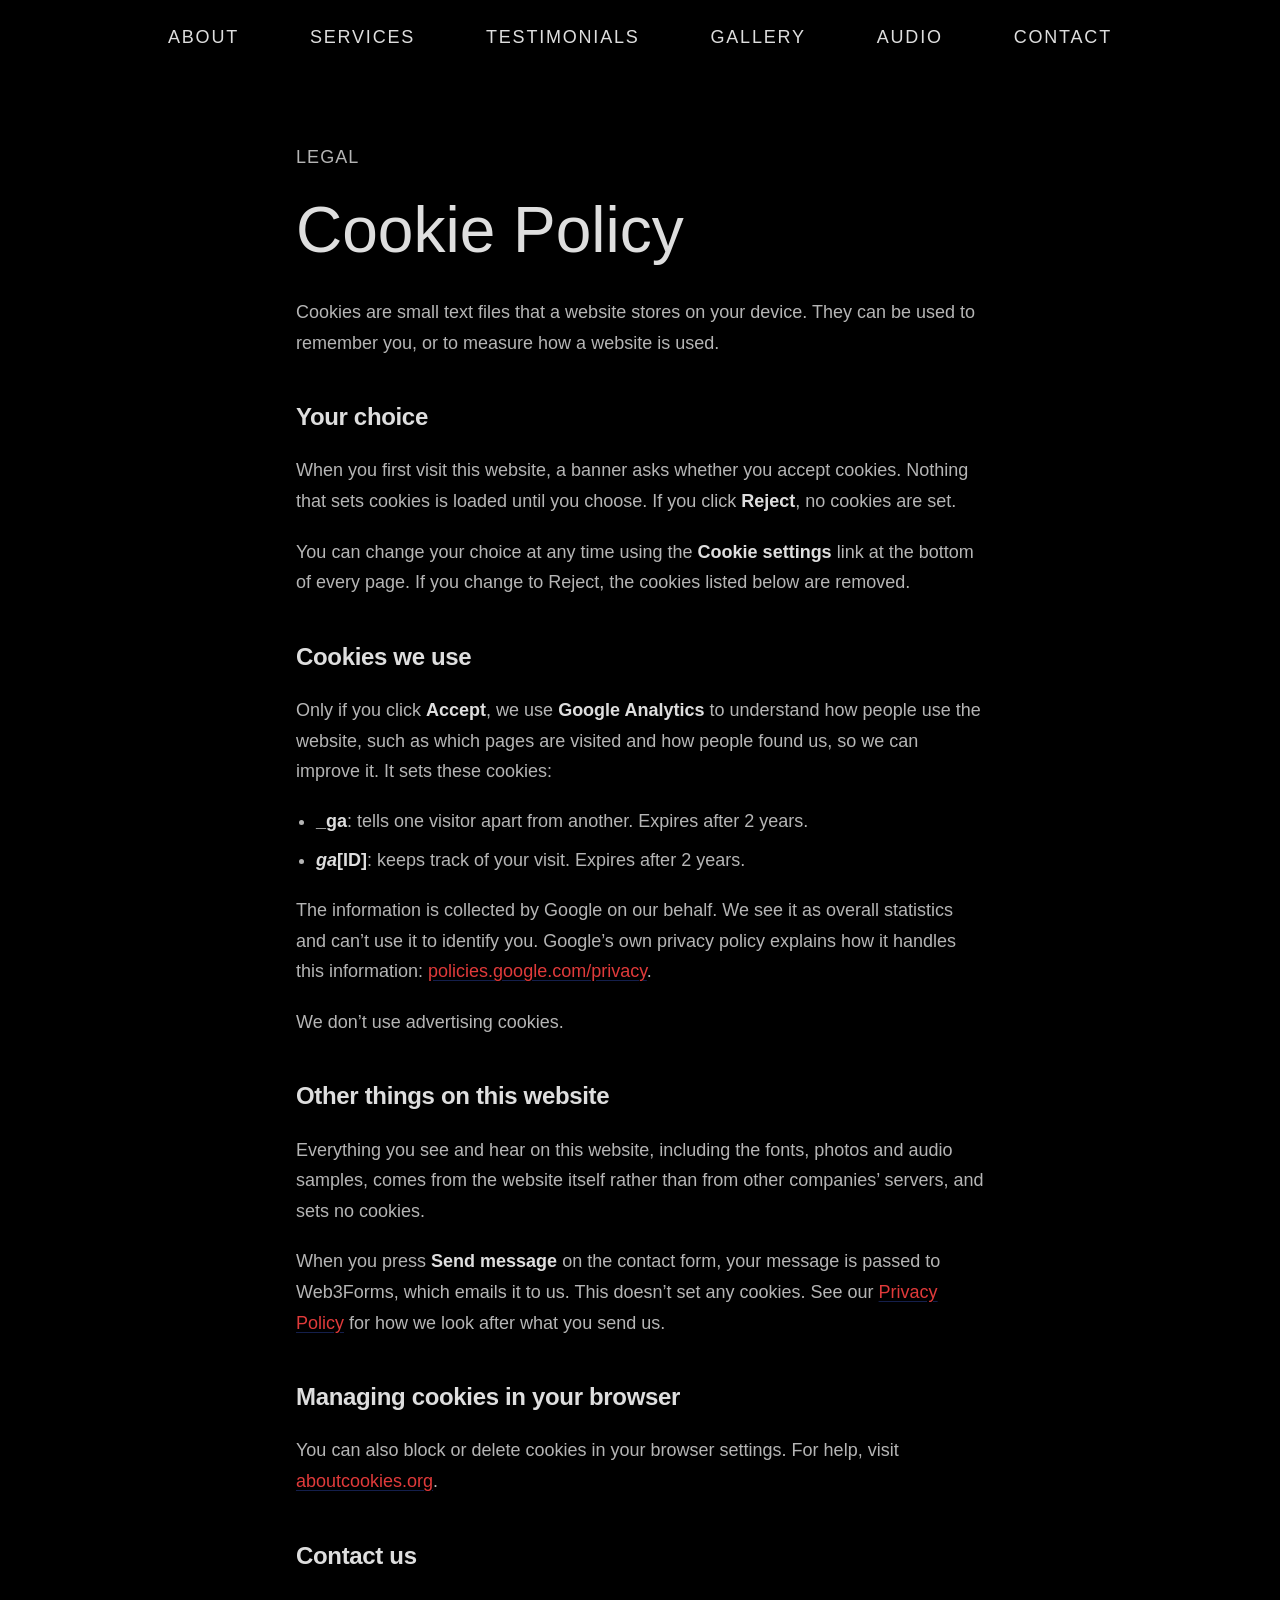
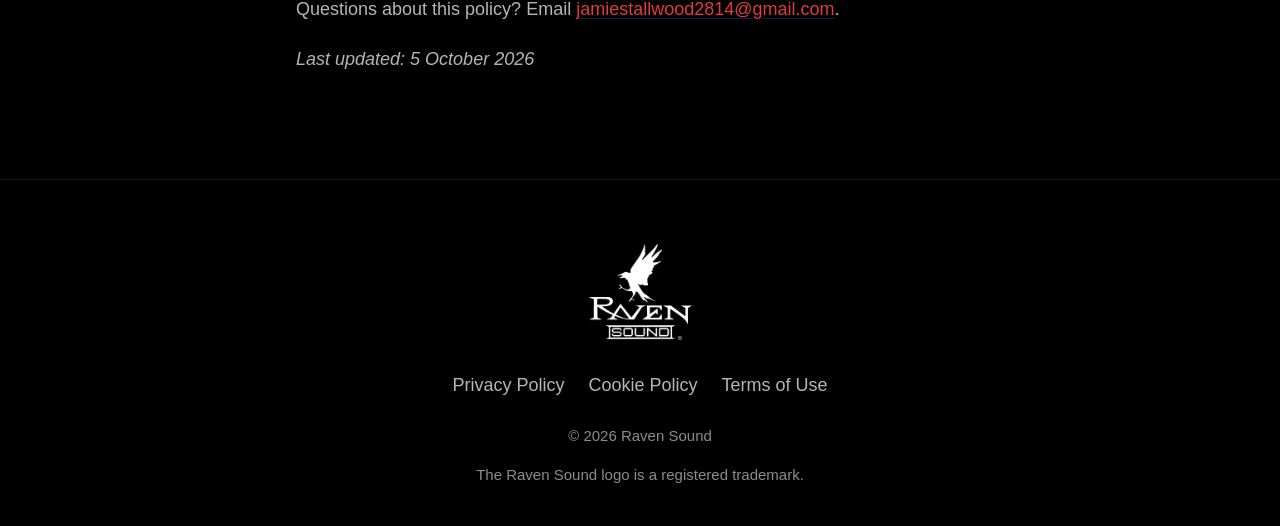
==== cookies/index.html @ 9c2ff532 "deploy: simonclay/ravensound-source@3c22d41651994a69e49b95606ff040ec0fb7ee8f" ====
<!DOCTYPE html><html lang="en-GB"><head><meta charset="UTF-8"><meta name="viewport" content="width=device-width, initial-scale=1"><title>Cookie Policy | Raven Sound</title><meta name="description" content="How the Raven Sound website uses cookies, and how to change your choice."><meta name="robots" content="noindex"><meta name="theme-color" content="#000000"><link rel="icon" type="image/png" href="/assets/icons/favicon.png"><link rel="apple-touch-icon" href="/assets/icons/favicon.png"><link rel="preload" href="/assets/fonts/barlow-condensed-v13-latin-regular.woff2" as="font" type="font/woff2" crossorigin><link rel="stylesheet" href="/css/fonts.css"><link rel="stylesheet" href="/css/tokens.css"><link rel="stylesheet" href="/css/base.css"><link rel="stylesheet" href="/css/components.css"><link rel="stylesheet" href="/css/header.css"><link rel="stylesheet" href="/css/pages.css"><link rel="stylesheet" href="/css/sections.css"><link rel="stylesheet" href="/css/footer.css"></head><body><a class="skip-link" href="#main">Skip to content</a><header class="site-header rs-header" data-site-header><nav class="rs-nav" aria-label="Sections"><a class="rs-nav__link" href="/#about">About</a><a class="rs-nav__link" href="/#services">Services</a><a class="rs-nav__link" href="/#testimonials">Testimonials</a><a class="rs-nav__link" href="/#gallery">Gallery</a><a class="rs-nav__link" href="/#audio">Audio</a><a class="rs-nav__link" href="/#contact">Contact</a></nav></header><main id="main"><section class="section rs-page"><div class="container rs-page__inner"><p class="rs-eyebrow">Legal</p><h1 class="rs-title">Cookie Policy</h1><div class="prose"><p>Cookies are small text files that a website stores on your device. They can be used to remember you, or to measure how a website is used.</p>
<h2 id="your-choice">Your choice</h2>
<p>When you first visit this website, a banner asks whether you accept cookies. Nothing that sets cookies is loaded until you choose. If you click <strong>Reject</strong>, no cookies are set.</p>
<p>You can change your choice at any time using the <strong>Cookie settings</strong> link at the bottom of every page. If you change to Reject, the cookies listed below are removed.</p>
<h2 id="cookies-we-use">Cookies we use</h2>
<p>Only if you click <strong>Accept</strong>, we use <strong>Google Analytics</strong> to understand how people use the website, such as which pages are visited and how people found us, so we can improve it. It sets these cookies:</p>
<ul>
<li><strong>_ga</strong>: tells one visitor apart from another. Expires after 2 years.</li>
<li><strong><em>ga</em>[ID]</strong>: keeps track of your visit. Expires after 2 years.</li>
</ul>
<p>The information is collected by Google on our behalf. We see it as overall statistics and can’t use it to identify you. Google’s own privacy policy explains how it handles this information: <a href="https://policies.google.com/privacy">policies.google.com/privacy</a>.</p>
<p>We don’t use advertising cookies.</p>
<h2 id="other-things-on-this-website">Other things on this website</h2>
<p>Everything you see and hear on this website, including the fonts, photos and audio samples, comes from the website itself rather than from other companies’ servers, and sets no cookies.</p>
<p>When you press <strong>Send message</strong> on the contact form, your message is passed to Web3Forms, which emails it to us. This doesn’t set any cookies. See our <a href="/privacy-policy/">Privacy Policy</a> for how we look after what you send us.</p>
<h2 id="managing-cookies-in-your-browser">Managing cookies in your browser</h2>
<p>You can also block or delete cookies in your browser settings. For help, visit <a href="https://www.aboutcookies.org">aboutcookies.org</a>.</p>
<h2 id="contact-us">Contact us</h2>
<p>Questions about this policy? Email <a href="mailto:jamiestallwood2814@gmail.com">jamiestallwood2814@gmail.com</a>.</p>
<p><em>Last updated: 5 October 2026</em></p>
</div></div></section></main><footer class="site-footer rs-footer"><div class="container rs-footer__inner"><a href="/" class="rs-footer__logo" aria-label="Raven Sound home"><img src="/assets/images/raven-sound-logo-white.webp" alt="" width="1000" height="924" loading="lazy"></a><div class="rs-footer__legal"><a href="/privacy-policy/">Privacy Policy</a><a href="/cookies/">Cookie Policy</a><a href="/terms-of-use/">Terms of Use</a><button type="button" class="site-footer__consent" data-consent-open hidden>Cookie settings</button></div><p class="rs-footer__small">© 2026 Raven Sound</p><p class="rs-footer__small">The Raven Sound logo is a registered trademark.</p></div></footer><script type="module" src="/js/main.js"></script></body></html>
---- css/fonts.css ----
/* Self-hosted web fonts (no font service, so nothing to mention in the
   cookie policy). Files in /assets/fonts/, from the WordPress site. */

@font-face {
  font-family: 'Metal Mania';
  font-style: normal;
  font-weight: 400;
  font-display: swap;
  src: url('/assets/fonts/metal-mania-v23-latin-regular.woff2') format('woff2');
}

@font-face {
  font-family: 'Barlow Condensed';
  font-style: normal;
  font-weight: 400;
  font-display: swap;
  src: url('/assets/fonts/barlow-condensed-v13-latin-regular.woff2') format('woff2');
}

@font-face {
  font-family: 'Barlow Condensed';
  font-style: normal;
  font-weight: 500;
  font-display: swap;
  src: url('/assets/fonts/barlow-condensed-v13-latin-500.woff2') format('woff2');
}

@font-face {
  font-family: 'Barlow Condensed';
  font-style: normal;
  font-weight: 700;
  font-display: swap;
  src: url('/assets/fonts/barlow-condensed-v13-latin-700.woff2') format('woff2');
}
---- css/tokens.css ----
/*
  Design tokens for Raven Sound, shared with Roadhouse Rats: black, off-white and blood red, from the Rats
  WordPress site (Automatic.css palette, Metal Mania + Barlow Condensed).
  Single source of truth for colour, type, spacing, radius and shadow values.
  Component and section stylesheets should reference these variables rather
  than hard-coding values, so the design stays consistent as new pages are added.

  Breakpoints (referenced in @media queries throughout — CSS custom properties
  can't be used inside media query conditions, so these are documented here
  and the literal values are repeated where needed):
    --bp-tablet: 1080px
    --bp-mobile: 720px
    --bp-small:  480px
*/

:root {
  /* ---------- Brand ---------- */
  --color-pink: #AF0000;
  --color-purple: #7A0000;
  --gradient-brand-120: linear-gradient(120deg, var(--color-pink), var(--color-purple));
  --gradient-brand-135: linear-gradient(135deg, var(--color-pink) 0%, var(--color-purple) 100%);
  --gradient-brand-160: linear-gradient(160deg, var(--color-pink), var(--color-purple));

  /* ---------- Ink / text — light sections ---------- */
  --color-ink: #DEDEDE;           /* headings */
  --color-ink-secondary: #DEDEDE; /* secondary heading / dark text */
  --color-body: #B5B5B5;          /* body copy / muted */
  --color-eyebrow: #E03A3A; /* brighter than the brand red so small text passes contrast on black */

  /* ---------- Ink / text — dark sections ---------- */
  --color-ink-on-dark: #DEDEDE;
  --color-white: #FFFFFF;
  --color-body-on-dark: #B5B5B5;
  --color-body-on-dark-alt: #C8C8C8;
  --color-accent-pink-on-dark: #E03A3A;
  --color-accent-purple-on-dark: #E03A3A;
  --color-muted-on-dark: #8C8C8C;
  --color-faint-on-dark: #6E6E6E;

  /* ---------- Links ---------- */
  --color-link: #E03A3A;
  --color-link-hover: #FFFFFF;

  /* ---------- Backgrounds ---------- */
  --bg-white: #000000;
  --bg-lilac: #0A0A0A;
  --bg-testimonials-start: #0A0A0A;
  --bg-testimonials-end: #0A0A0A;
  --bg-card-tint: #111111;
  --bg-dark-1: #000000;
  --bg-dark-2: #000000;
  --bg-dark-3: #0A0A0A;
  --bg-contact-1: #1A0003;
  --bg-contact-2: #0A0005;
  --bg-contact-3: #000000;
  --bg-footer: #000000;
  --bg-hero-dark: #000000;

  /* ---------- Borders ---------- */
  --border-card: #2A2A2A;
  --border-subtle: #1F1F1F;
  --border-card-alt: #2A2A2A;
  --border-testimonial: #2A2A2A;
  --border-pill: #3A3A3A;
  --border-dark: rgba(255, 255, 255, 0.14);
  --border-dark-soft: rgba(255, 255, 255, 0.08);

  /* ---------- Typography ---------- */
  --font-display: 'Metal Mania', 'Barlow Condensed', sans-serif;
  --font-body: 'Barlow Condensed', 'Arial Narrow', sans-serif;

  --text-xs: 0.75rem;     /* 12px — eyebrows, labels */
  --text-sm: 0.8125rem;   /* 13px */
  --text-sm-alt: 0.84375rem; /* 13.5px */
  --text-base: 0.875rem;  /* 14px */
  --text-base-alt: 0.90625rem; /* 14.5px */
  --text-md: 0.9375rem;   /* 15px */
  --text-md-alt: 0.96875rem; /* 15.5px */
  --text-lg: 1rem;        /* 16px */
  --text-lg-alt: 1.03125rem; /* 16.5px */
  --text-xl: 1.0625rem;   /* 17px */
  --text-xl-alt: 1.125rem; /* 18px */
  --text-2xl: 1.1875rem;  /* 19px */
  --text-3xl: 1.25rem;    /* 20px */
  --text-4xl: 1.375rem;   /* 22px */
  --text-5xl: 1.5rem;     /* 24px */
  --text-6xl: 1.625rem;   /* 26px */
  --text-h2: 2.75rem;     /* 44px */
  --text-h2-sm: 2.625rem; /* 42px */
  --text-h1: 4.25rem;     /* 68px */

  --leading-tight: 1.02;
  --leading-snug: 1.08;
  --leading-normal: 1.3;
  --leading-relaxed: 1.55;
  --leading-loose: 1.65;

  --tracking-tightest: -0.032em;
  --tracking-tighter: -0.026em;
  --tracking-tight: -0.014em;
  --tracking-normal: 0;
  --tracking-wide: 0.06em;
  --tracking-wider: 0.10em;
  --tracking-widest: 0.14em;
  --tracking-widest-alt: 0.20em;
  --tracking-loosest: 0.28em;

  /* ---------- Spacing scale ---------- */
  --space-1: 0.25rem;   /* 4px */
  --space-2: 0.5rem;    /* 8px */
  --space-3: 0.75rem;   /* 12px */
  --space-4: 1rem;      /* 16px */
  --space-5: 1.25rem;   /* 20px */
  --space-6: 1.5rem;    /* 24px */
  --space-7: 1.75rem;   /* 28px */
  --space-8: 2rem;      /* 32px */
  --space-10: 2.5rem;   /* 40px */
  --space-12: 3rem;     /* 48px */
  --space-14: 3.5rem;   /* 56px */
  --space-16: 4rem;     /* 64px */
  --space-20: 5rem;     /* 80px */

  --section-padding-y: 6.5rem;      /* 104px desktop */
  --section-padding-y-lg: 6.625rem; /* 106px */
  --section-padding-x: 2.5rem;      /* 40px desktop */
  --section-padding-x-mobile: 1.25rem; /* 20px */

  --container-max: 82.5rem; /* 1320px */

  /* ---------- Radius ---------- */
  --radius-sm: 0.3125rem; /* 5px */
  --radius-md: 0.3125rem; /* 5px */
  --radius-lg: 0.3125rem; /* 5px */
  --radius-xl: 0.3125rem; /* 5px */
  --radius-2xl: 0.3125rem; /* 5px */
  --radius-pill: 999px;

  /* ---------- Shadows ---------- */
  --shadow-menu: 0 28px 64px rgba(0, 0, 0, 0.6);
  --shadow-card-hover: 0 18px 44px rgba(0, 0, 0, 0.5);
  --shadow-testimonial: 0 16px 40px rgba(0, 0, 0, 0.5);
  --shadow-cta: 0 14px 34px rgba(175, 0, 0, 0.3);

  /* ---------- Motion ---------- */
  --ease-out-soft: cubic-bezier(0.22, 0.61, 0.36, 1);
  --transition-fast: 180ms ease;
  --transition-base: 220ms ease;
}
---- css/base.css ----
/* Reset + base element styles + shared layout primitives */

*,
*::before,
*::after {
  box-sizing: border-box;
}

html {
  -webkit-text-size-adjust: 100%;
  scroll-behavior: smooth;
}

html,
body {
  margin: 0;
  padding: 0;
}

body {
  font-family: var(--font-body);
  background: var(--bg-white);
  color: var(--color-ink);
  -webkit-font-smoothing: antialiased;
  -moz-osx-font-smoothing: grayscale;
  /*
    No overflow-x here — setting overflow on body/html breaks position:sticky
    for descendants (a well-known CSS gotcha). Sections with decorative
    elements that could overflow (.hero, .page-hero)
    each clip themselves with their own overflow: hidden instead.
  */
}

img,
video {
  max-width: 100%;
  display: block;
}

a {
  color: var(--color-link);
  text-decoration: none;
  transition: color var(--transition-fast);
}

a:hover {
  color: var(--color-link-hover);
}

button {
  font-family: inherit;
}

h1,
h2,
h3,
h4,
p {
  margin: 0;
}

ul {
  margin: 0;
  padding: 0;
  list-style: none;
}

/* Visible only to assistive tech / keyboard users */
.visually-hidden {
  position: absolute;
  width: 1px;
  height: 1px;
  padding: 0;
  margin: -1px;
  overflow: hidden;
  clip: rect(0, 0, 0, 0);
  white-space: nowrap;
  border: 0;
}

.skip-link {
  position: absolute;
  left: var(--space-4);
  top: -60px;
  z-index: 1000;
  background: var(--color-ink);
  color: var(--color-white);
  padding: var(--space-3) var(--space-5);
  border-radius: var(--radius-md);
  font-weight: 600;
  transition: top var(--transition-fast);
}

.skip-link:focus {
  top: var(--space-4);
  color: var(--color-white);
}

:focus-visible {
  outline: 2px solid var(--color-pink);
  outline-offset: 2px;
}

/* ---------- Layout primitives ---------- */

.container {
  max-width: var(--container-max);
  margin: 0 auto;
  padding-inline: var(--section-padding-x);
}

.section {
  padding-block: var(--section-padding-y);
  padding-inline: var(--section-padding-x);
}

.section--lg {
  padding-block: var(--section-padding-y-lg);
}

.section--tight {
  padding-block: 2.5rem 2.75rem;
}

/* Keeps anchor-linked sections from being tucked under the sticky header */
section[id] {
  scroll-margin-top: 5.125rem;
}

@media (max-width: 1080px) {
  .section {
    padding-block: 4.5rem;
  }
}

@media (max-width: 720px) {
  :root {
    --section-padding-x: var(--section-padding-x-mobile);
  }

  .section {
    padding-block: 3.5rem;
  }
}

/* ---------- Shared text treatments ---------- */

.eyebrow {
  margin: 0 0 0.8125rem;
  font-size: var(--text-xs);
  font-weight: 600;
  letter-spacing: var(--tracking-widest-alt);
  text-transform: uppercase;
  color: var(--color-eyebrow);
}

.eyebrow--on-dark {
  color: var(--color-accent-pink-on-dark);
}

.eyebrow--muted {
  color: var(--color-muted-on-dark);
}

.section-heading {
  font-family: var(--font-display);
  font-weight: 600;
  letter-spacing: var(--tracking-tighter);
  line-height: var(--leading-snug);
  margin: 0;
  text-wrap: balance;
}

.section-heading--h2 {
  font-size: var(--text-h2-sm);
}

@media (min-width: 640px) {
  .section-heading--h2 {
    font-size: var(--text-h2);
  }
}

.section-lede {
  margin: 0;
  font-size: var(--text-lg-alt);
  line-height: var(--leading-loose);
  color: var(--color-body);
  text-wrap: pretty;
}

.section-lede--on-dark {
  color: var(--color-body-on-dark);
}

.section-header {
  display: grid;
  grid-template-columns: minmax(0, 1fr) minmax(0, 0.72fr);
  gap: var(--space-14);
  align-items: end;
}

@media (max-width: 900px) {
  .section-header {
    grid-template-columns: 1fr;
    gap: var(--space-5);
  }
}

/* ---------- Grid helpers ---------- */

.grid {
  display: grid;
  gap: var(--space-5);
}

.grid-4 {
  grid-template-columns: repeat(4, minmax(0, 1fr));
}

.grid-3 {
  grid-template-columns: repeat(3, minmax(0, 1fr));
}

.grid-2 {
  grid-template-columns: repeat(2, minmax(0, 1fr));
}

@media (max-width: 1080px) {
  .grid-4 {
    grid-template-columns: repeat(2, minmax(0, 1fr));
  }

  .grid-3 {
    grid-template-columns: repeat(2, minmax(0, 1fr));
  }
}

@media (max-width: 640px) {
  .grid-4,
  .grid-3,
  .grid-2 {
    grid-template-columns: 1fr;
  }
}

/* ---------- Shared keyframes ---------- */

@keyframes df-dash {
  from { stroke-dashoffset: 340; }
  to { stroke-dashoffset: 0; }
}

@keyframes df-pulse {
  0% { r: 3; opacity: 0.9; }
  70% { r: 15; opacity: 0; }
  100% { r: 15; opacity: 0; }
}

@keyframes df-marquee {
  from { transform: translateX(0); }
  to { transform: translateX(-50%); }
}

@keyframes df-sweep {
  0% { transform: translateX(-100%); }
  100% { transform: translateX(220%); }
}

@keyframes df-fade-up {
  from { opacity: 0; transform: translateY(14px) scale(0.985); }
  to { opacity: 1; transform: none; }
}

@keyframes df-blink {
  0%, 100% { opacity: 1; }
  50% { opacity: 0.25; }
}

@keyframes df-spin {
  from { transform: rotate(0deg); }
  to { transform: rotate(360deg); }
}

@keyframes df-radar-pulse {
  0% { transform: scale(0.85); opacity: 0.55; }
  70% { transform: scale(1.55); opacity: 0; }
  100% { transform: scale(1.55); opacity: 0; }
}

@media (prefers-reduced-motion: reduce) {
  html {
    scroll-behavior: auto;
  }

  * {
    animation-duration: 0.001ms !important;
    animation-iteration-count: 1 !important;
    transition-duration: 0.001ms !important;
  }
}
---- css/components.css ----
/* Reusable UI components: buttons, badges, cards, icon tiles, controls */

/* ---------- Buttons / pills ---------- */

.btn {
  display: inline-flex;
  align-items: center;
  gap: var(--space-2);
  font-size: var(--text-md);
  font-weight: 600;
  padding: 1rem 1.6875rem;
  border-radius: var(--radius-pill);
  border: 1px solid transparent;
  background-clip: padding-box;
  cursor: pointer;
  transition: filter var(--transition-fast), border-color var(--transition-fast),
    background var(--transition-fast), color var(--transition-fast);
  white-space: nowrap;
}

/*
  Every variant below re-declares background-clip: padding-box alongside its
  own `background`. That's not redundant — `background` is a shorthand, so
  setting it resets background-clip back to the default (border-box) even
  though .btn above already set it. Left unfixed, a solid/gradient
  background against this transparent border can leave a hairline sliver of
  the gradient bleeding past the rounded corner in Chrome (worst at the
  bottom-right) — a sub-pixel anti-aliasing seam, not a real border. The
  transparent border itself stays, since it's what keeps every button
  variant the same height/width regardless of whether it actually has a
  visible border (outline/ghost variants).
*/

.btn--gradient {
  color: var(--color-white);
  background: var(--gradient-brand-120);
  background-clip: padding-box;
  box-shadow: var(--shadow-cta);
}

.btn--gradient:hover {
  filter: brightness(1.08);
  color: var(--color-white);
}

.btn--outline {
  color: var(--color-ink-secondary);
  background: rgba(255, 255, 255, 0.8);
  background-clip: padding-box;
  border-color: var(--border-pill);
}

.btn--outline:hover {
  border-color: var(--color-pink);
  color: var(--color-ink-secondary);
}

.btn--outline-on-dark {
  color: var(--color-white);
  background: rgba(255, 255, 255, 0.08);
  background-clip: padding-box;
  border-color: rgba(255, 255, 255, 0.42);
}

.btn--outline-on-dark:hover {
  border-color: var(--color-pink);
  color: var(--color-white);
}

.btn--white {
  color: var(--bg-contact-3);
  background: var(--color-white);
  background-clip: padding-box;
}

.btn--white:hover {
  background: #EEF2FC;
  background-clip: padding-box;
  color: var(--bg-contact-3);
}

.btn--ghost-on-dark {
  color: var(--color-white);
  border-color: rgba(255, 255, 255, 0.6);
  background: transparent;
  background-clip: padding-box;
}

.btn--ghost-on-dark:hover {
  background: rgba(255, 255, 255, 0.14);
  background-clip: padding-box;
  color: var(--color-white);
}

.btn--sm {
  padding: 0.625rem 1.0625rem;
  font-size: var(--text-base);
}

.btn-group {
  display: flex;
  flex-wrap: wrap;
  gap: var(--space-3);
}

/* ---------- Eyebrow badge (hero) ---------- */

.badge {
  display: inline-flex;
  align-items: center;
  gap: var(--space-2);
  padding: 0.4375rem 0.9375rem 0.4375rem 0.6875rem;
  border-radius: var(--radius-pill);
  font-size: var(--text-xs);
  font-weight: 600;
  letter-spacing: var(--tracking-wider);
  text-transform: uppercase;
}

.badge__dot {
  width: 6px;
  height: 6px;
  border-radius: 50%;
  background: var(--color-pink);
  animation: df-blink 1.9s ease-in-out infinite;
}

.badge--on-dark {
  background: rgba(59, 91, 219, 0.16);
  border: 1px solid rgba(59, 91, 219, 0.42);
  color: var(--color-accent-pink-on-dark);
}

/* ---------- Icon tiles ---------- */

.icon-tile {
  display: grid;
  place-items: center;
  border-radius: var(--radius-md);
  background: var(--gradient-brand-135);
  flex: none;
}

.icon-tile svg {
  color: var(--color-white);
}

.icon-tile--sm {
  width: 2.125rem; /* 34px */
  height: 2.125rem;
  border-radius: 0.625rem;
}

.icon-tile--sm svg {
  width: 18px;
  height: 18px;
}

.icon-tile--md {
  width: 2.5rem; /* 40px */
  height: 2.5rem;
}

.icon-tile--md svg {
  width: 21px;
  height: 21px;
}

.icon-tile--on-dark {
  background: rgba(255, 255, 255, 0.12);
  border: 1px solid rgba(255, 255, 255, 0.22);
}

.icon-tile--on-dark svg {
  color: var(--color-accent-pink-on-dark);
}

/* ---------- Cards ---------- */

.card {
  display: block;
  border-radius: var(--radius-xl);
  color: var(--color-ink);
  transition: border-color var(--transition-fast), box-shadow var(--transition-fast),
    background var(--transition-fast);
}

.card--service {
  padding: 1.75rem 1.5rem 1.875rem;
  background: var(--bg-card-tint);
  border: 1px solid var(--border-card);
}

.card--service:hover {
  border-color: #B9C8EE;
}

.card--service .card__title {
  font-family: var(--font-display);
  font-size: var(--text-3xl);
  font-weight: 600;
  letter-spacing: var(--tracking-tight);
  margin: 1.125rem 0 0.5625rem;
}

.card--service .card__body {
  margin: 0 0 1rem;
  font-size: var(--text-base-alt);
  line-height: var(--leading-relaxed);
  color: var(--color-body);
}

.card--service .card__link {
  font-size: var(--text-base);
  font-weight: 600;
  color: var(--color-link);
}

.card--dark {
  padding: 1.75rem 1.5rem 1.875rem;
  background: linear-gradient(160deg, var(--bg-dark-1), var(--bg-dark-2));
  border: 1px solid var(--border-dark);
  color: var(--color-ink-on-dark);
}

.card--dark .card__title {
  font-family: var(--font-display);
  font-size: var(--text-3xl);
  font-weight: 600;
  letter-spacing: var(--tracking-tight);
  margin: 1.125rem 0 0.5625rem;
  color: var(--color-ink-on-dark);
}

.card--dark .card__body {
  margin: 0 0 1rem;
  font-size: var(--text-base-alt);
  line-height: var(--leading-relaxed);
  color: var(--color-body-on-dark);
}

.card--dark .card__link {
  font-size: var(--text-base);
  font-weight: 600;
  color: var(--color-accent-pink-on-dark);
}






.card--menu {
  display: block;
  padding: 1.375rem 1.25rem 1.5rem;
  border-radius: var(--radius-lg);
  background: var(--bg-card-tint);
  border: 1px solid var(--border-card);
  color: var(--color-ink);
}

.card--menu:hover {
  border-color: var(--color-pink);
  background: var(--bg-white);
}

.card--menu .card__title {
  font-family: var(--font-display);
  font-size: var(--text-lg-alt);
  font-weight: 600;
  letter-spacing: var(--tracking-tight);
  margin: 0.875rem 0 0.4375rem;
}

.card--menu .card__body {
  margin: 0;
  font-size: var(--text-sm-alt);
  line-height: var(--leading-relaxed);
  color: var(--color-body);
}

/* ---------- Stat card (hero) ---------- */

.stat-card {
  padding: 1.25rem;
  border-radius: var(--radius-lg);
  backdrop-filter: blur(6px);
  background: var(--bg-card-tint);
  border: 1px solid var(--border-card);
}

.stat-card__value {
  margin: 0;
  font-family: var(--font-display);
  font-size: var(--text-6xl);
  font-weight: 600;
  letter-spacing: -0.024em;
  color: var(--color-ink);
}

.stat-card__label {
  margin: 0.25rem 0 0;
  font-size: var(--text-xs);
  color: var(--color-body);
}

/* ---------- Tag / label pill ---------- */

.tag {
  display: inline-block;
  font-size: var(--text-sm);
  font-weight: 600;
  letter-spacing: var(--tracking-widest);
  text-transform: uppercase;
  padding: 0.3125rem 0.6875rem;
  border-radius: var(--radius-pill);
}

.tag--purple {
  color: var(--color-accent-purple-on-dark);
  background: rgba(16, 152, 173, 0.16);
}

.tag--pink {
  color: var(--color-accent-pink-on-dark);
  background: rgba(59, 91, 219, 0.16);
}

/* ---------- Pagination dots ---------- */

.dots {
  display: flex;
  gap: var(--space-2);
}

.dot {
  width: 1.625rem;
  height: 6px;
  border-radius: var(--radius-pill);
  border: none;
  padding: 0;
  cursor: pointer;
  background: rgba(22, 33, 59, 0.20);
  transition: background var(--transition-fast);
}

.dot[aria-current="true"] {
  background: var(--gradient-brand-120);
}

/* ---------- Circular arrow buttons ---------- */

.arrow-btn {
  width: 2.625rem;
  height: 2.625rem;
  border-radius: 50%;
  border: 1px solid #C4CFE8;
  background: var(--bg-white);
  color: var(--color-ink-secondary);
  font-size: var(--text-md);
  cursor: pointer;
  display: grid;
  place-items: center;
  transition: border-color var(--transition-fast), color var(--transition-fast);
}

.arrow-btn:hover {
  border-color: var(--color-pink);
  color: var(--color-eyebrow);
}

/* ---------- News card (homepage teaser grid + /news/ listing) ---------- */

.news-card {
  display: block;
  border-radius: var(--radius-xl);
  overflow: hidden;
  background: var(--bg-white);
  border: 1px solid var(--border-card-alt);
  color: var(--color-ink);
  transition: border-color var(--transition-fast), box-shadow var(--transition-fast);
}

.news-card:hover {
  border-color: var(--color-pink);
  box-shadow: var(--shadow-card-hover);
}

.news-card__image {
  height: 11.125rem;
}

.news-card__image img {
  width: 100%;
  height: 100%;
  object-fit: cover;
  display: block;
}

.news-card__body {
  padding: 1.5rem 1.5rem 1.625rem;
}

.news-card__meta {
  margin: 0 0 0.625rem;
  font-size: var(--text-xs);
  font-weight: 600;
  letter-spacing: 0.12em;
  text-transform: uppercase;
  color: #9AA6C0;
}

.news-card__title {
  font-family: var(--font-display);
  font-size: var(--text-2xl);
  font-weight: 600;
  line-height: 1.3;
  letter-spacing: -0.012em;
  margin: 0 0 0.625rem;
  text-wrap: pretty;
}

.news-card__excerpt {
  margin: 0;
  font-size: var(--text-base-alt);
  line-height: 1.6;
  color: var(--color-body);
}

/* ---------- Placeholder image blocks (news thumbnails etc.) ---------- */

.placeholder-image {
  display: flex;
  align-items: center;
  justify-content: center;
  background: linear-gradient(135deg, #EEF2FA 0%, #E1E8F5 100%);
  color: #9AA6C0;
}

.placeholder-image svg {
  width: 28px;
  height: 28px;
}

/* ---------- Cookie consent banner (CookieBanner.astro, js/modules/consent.js) ---------- */

.consent-banner {
  position: fixed;
  left: var(--space-4);
  right: var(--space-4);
  bottom: var(--space-4);
  z-index: 1000;
  max-width: 56rem;
  margin-inline: auto;
  padding: var(--space-5) var(--space-6);
  background: var(--bg-white);
  border: 1px solid var(--border-card);
  border-radius: var(--radius-xl);
  box-shadow: var(--shadow-menu);
}

.consent-banner[hidden] {
  display: none;
}

.consent-banner__inner {
  display: flex;
  align-items: center;
  gap: var(--space-6);
}

.consent-banner__text {
  flex: 1;
  font-size: var(--text-base);
  line-height: var(--leading-relaxed);
  color: var(--color-body);
}

.consent-banner__text a {
  text-decoration: underline;
  text-underline-offset: 3px;
}

.consent-banner__actions {
  flex-shrink: 0;
}

@media (max-width: 720px) {
  .consent-banner__inner {
    flex-direction: column;
    align-items: stretch;
    gap: var(--space-4);
  }
}
---- css/header.css ----
/* Header: the six section names spread along the top, fixed over the page. */

.rs-header {
  position: fixed;
  inset: 0 0 auto;
  z-index: 50;
  background: linear-gradient(to bottom, rgba(0, 0, 0, 0.85), transparent);
  transition: background var(--transition-base);
}

.rs-header.is-scrolled {
  background: rgba(0, 0, 0, 0.92);
  border-bottom: 1px solid var(--border-dark-soft);
}

.rs-nav {
  display: flex;
  justify-content: space-between;
  max-width: 64rem;
  margin-inline: auto;
  padding: var(--space-5) var(--section-padding-x);
}

.rs-nav__link {
  position: relative;
  padding-block: var(--space-1);
  font-size: var(--text-xl-alt);
  font-weight: 500;
  letter-spacing: var(--tracking-wider);
  text-transform: uppercase;
  color: var(--color-ink-on-dark);
}

/* Red underline on hover, and on the section currently on screen. */
.rs-nav__link::after {
  content: '';
  position: absolute;
  inset: auto 0 0;
  height: 2px;
  background: var(--color-pink);
  transform: scaleX(0);
  transition: transform var(--transition-base);
}

.rs-nav__link:hover,
.rs-nav__link[aria-current] {
  color: var(--color-white);
}

.rs-nav__link:hover::after,
.rs-nav__link[aria-current]::after {
  transform: scaleX(1);
}

@media (max-width: 640px) {
  .rs-nav {
    display: grid;
    grid-template-columns: repeat(3, 1fr);
    gap: var(--space-1) var(--space-4);
    padding-block: var(--space-3);
    text-align: center;
  }

  .rs-nav__link {
    justify-self: center;
    font-size: var(--text-md);
  }
}
---- css/pages.css ----
/* @override 
	http://localhost:8080/css/pages.css */

/*
  Shared patterns for interior content pages (About, IOR/EOR, Services,
  Sectors, News, Contact) — the homepage has its own bespoke sections in
  sections.css, but every other page is built from these primitives so new
  pages stay consistent without re-inventing layout each time.
*/

/* ---------- Hero motif (abstract decorative graphic, page-hero right side) ----------
   A brand-consistent stand-in for stock photography: a dot-textured orb, a
   slow-turning dashed ring, a central icon tile and 1-2 satellite icons
   relevant to the page topic. Pure CSS + Lucide icons, no external images. */

.hero-motif {
  position: relative;
  width: 19rem;
  height: 19rem;
  flex: none;
}

@media (max-width: 1100px) {
  .hero-motif {
    width: 15rem;
    height: 15rem;
  }
}

.hero-motif__dots {
  position: absolute;
  inset: 0;
  border-radius: 50%;
  background-image: radial-gradient(rgba(255, 255, 255, 0.22) 1.5px, transparent 1.5px);
  background-size: 22px 22px;
  -webkit-mask-image: radial-gradient(circle, black 55%, transparent 100%);
  mask-image: radial-gradient(circle, black 55%, transparent 100%);
}

.hero-motif__ring {
  position: absolute;
  inset: 8%;
  border: 1px dashed rgba(255, 255, 255, 0.28);
  border-radius: 50%;
  animation: df-spin 50s linear infinite;
}

.hero-motif__ring--reverse {
  inset: 20%;
  border-color: rgba(59, 91, 219, 0.3);
  animation-duration: 36s;
  animation-direction: reverse;
}

.hero-motif__core {
  position: absolute;
  top: 50%;
  left: 50%;
  transform: translate(-50%, -50%);
  width: 5.75rem;
  height: 5.75rem;
  border-radius: 1.625rem;
  background: var(--gradient-brand-135);
  display: grid;
  place-items: center;
  box-shadow: 0 20px 50px rgba(59, 91, 219, 0.35);
}

.hero-motif__core::before {
  content: '';
  position: absolute;
  inset: 0;
  border-radius: inherit;
  background: var(--gradient-brand-135);
  animation: df-radar-pulse 2.8s ease-out infinite;
  z-index: -1;
}

.hero-motif__core svg {
  width: 42px;
  height: 42px;
  color: var(--color-white);
}

/* Small glowing dots that travel the rings. */

.hero-motif__orbit {
  position: absolute;
  inset: 8%;
  border-radius: 50%;
  animation: df-spin 9s linear infinite;
}

.hero-motif__orbit--reverse {
  inset: 20%;
  animation-duration: 13s;
  animation-direction: reverse;
}

.hero-motif__blip {
  position: absolute;
  top: -3px;
  left: 50%;
  width: 7px;
  height: 7px;
  margin-left: -3.5px;
  border-radius: 50%;
  background: #DCE4FB;
  box-shadow: 0 0 10px 3px rgba(255, 125, 191, 0.75);
}

.hero-motif__orbit--reverse .hero-motif__blip {
  background: #DCE4F5;
  box-shadow: 0 0 10px 3px rgba(16, 152, 173, 0.65);
}

.hero-motif__node {
  position: absolute;
  width: 3.125rem;
  height: 3.125rem;
  border-radius: 1rem;
  background: rgba(255, 255, 255, 0.08);
  border: 1px solid rgba(255, 255, 255, 0.2);
  backdrop-filter: blur(6px);
  display: grid;
  place-items: center;
}

.hero-motif__node svg {
  width: 22px;
  height: 22px;
  color: var(--color-accent-pink-on-dark);
}

.hero-motif__node--tl { top: 2%; left: 6%; }
.hero-motif__node--tr { top: 6%; right: 0; }
.hero-motif__node--br { bottom: 4%; right: 10%; }
.hero-motif__node--bl { bottom: 0; left: 0; }

/* ---------- Breadcrumbs ---------- */

.breadcrumbs {
  display: flex;
  flex-wrap: wrap;
  align-items: center;
  gap: 0.5rem;
  margin: 0 0 1.25rem;
  font-size: var(--text-sm);
  color: var(--color-body-on-dark);
}

.breadcrumbs a {
  color: var(--color-body-on-dark);
}

.breadcrumbs a:hover {
  color: var(--color-white);
}

.breadcrumbs__sep {
  opacity: 0.5;
}

.breadcrumbs[data-on-light] {
  color: var(--color-body);
}

.breadcrumbs[data-on-light] a {
  color: var(--color-body);
}

.breadcrumbs[data-on-light] a:hover {
  color: var(--color-eyebrow);
}

/* ---------- Page hero (title band for interior pages) ---------- */

.page-hero {
  position: relative;
  overflow: hidden;
  padding: 9.5rem 2.5rem 4rem;
  background: linear-gradient(160deg, var(--bg-dark-1) 0%, var(--bg-dark-2) 62%, var(--bg-dark-3) 100%);
  color: var(--color-ink-on-dark);
}

.page-hero__glow {
  position: absolute;
  inset: -30% -6% auto auto;
  width: 32rem;
  height: 32rem;
  border-radius: 50%;
  background: radial-gradient(circle, rgba(59, 91, 219, 0.18), transparent 70%);
  pointer-events: none;
}

.page-hero__inner {
  /*
    max-width/margin/padding-inline come from the .container class, added
    alongside this in markup, so the hero content lines up with the nav and
    every other section's content width instead of running its own,
    slightly wider box.
  */
  position: relative;
}

.page-hero__inner--with-visual {
  display: grid;
  grid-template-columns: minmax(0, 1fr) auto;
  align-items: center;
  gap: var(--space-14);
}

@media (max-width: 900px) {
  .page-hero__inner--with-visual {
    display: block;
  }
}

.page-hero__title {
  font-family: var(--font-display);
  font-size: clamp(2.25rem, 1.6rem + 2.4vw, 3.25rem);
  line-height: 1.08;
  letter-spacing: var(--tracking-tighter);
  font-weight: 600;
  margin: 0 0 1rem;
  max-width: 34rem;
  text-wrap: balance;
}

.page-hero__lede {
  margin: 0;
  font-size: var(--text-xl-alt);
  line-height: 1.62;
  max-width: 42rem;
  color: var(--color-body-on-dark);
  text-wrap: pretty;
}

.page-hero--compact {
  padding: 8.5rem 2.5rem 3rem;
}

.page-hero__ctas {
  margin-top: 2rem;
}

@media (max-width: 720px) {
  .page-hero {
    padding: 7.5rem 1.25rem 3rem;
  }
}

/* ---------- Sample-content notice (flags invented placeholder articles) ---------- */

.sample-notice {
  display: inline-flex;
  align-items: center;
  gap: 0.5rem;
  padding: 0.625rem 1rem;
  margin-bottom: 1.5rem;
  border-radius: var(--radius-md);
  border: 1px dashed rgba(255, 255, 255, 0.32);
  background: rgba(255, 255, 255, 0.06);
  font-size: var(--text-sm);
  color: var(--color-body-on-dark-alt);
}

.sample-notice svg {
  flex: none;
  width: 15px;
  height: 15px;
}

/* ---------- Article featured image ---------- */

.article-hero-image {
  max-width: 60rem;
  border-radius: var(--radius-xl);
  overflow: hidden;
  margin: 0 auto 2.5rem 0;
  aspect-ratio: 21 / 9;
}

.article-hero-image img {
  width: 100%;
  height: 100%;
  object-fit: cover;
}

/* ---------- Prose (long-form article/body copy) ---------- */

.prose {
  max-width: 44rem;
}

.prose > * + * {
  margin-top: 1.25rem;
}

.prose p {
  font-size: var(--text-xl-alt);
  line-height: 1.7;
  color: var(--color-body);
}

.prose h2 {
  font-family: var(--font-display);
  font-size: var(--text-5xl);
  font-weight: 600;
  letter-spacing: var(--tracking-tight);
  color: var(--color-ink);
  margin-top: 2.5rem;
}

.prose h3 {
  font-family: var(--font-display);
  font-size: var(--text-4xl);
  font-weight: 600;
  letter-spacing: var(--tracking-tight);
  color: var(--color-ink);
  margin-top: 2rem;
}

.prose ul,
.prose ol {
  display: grid;
  gap: 0.625rem;
  padding-left: 1.25rem;
}

.prose ul {
  list-style: disc;
}

.prose ol {
  list-style: decimal;
}

.prose li {
  font-size: var(--text-xl-alt);
  line-height: 1.62;
  color: var(--color-body);
}

.prose a {
  text-decoration: underline;
  text-decoration-color: rgba(59, 91, 219, 0.35);
  text-underline-offset: 3px;
}

.prose strong {
  color: var(--color-ink);
  font-weight: 600;
}

.prose blockquote {
  margin: 0;
  padding: 1.5rem 1.75rem;
  border-left: 3px solid var(--color-pink);
  background: var(--bg-card-tint);
  border-radius: 0 var(--radius-lg) var(--radius-lg) 0;
  font-size: var(--text-2xl);
  line-height: 1.55;
  color: var(--color-ink-secondary);
}

/* ---------- Content layout helpers ---------- */

.content-split {
  display: grid;
  grid-template-columns: minmax(0, 1fr) minmax(0, 20rem);
  gap: var(--space-14);
  align-items: start;
}

@media (max-width: 960px) {
  .content-split {
    grid-template-columns: 1fr;
  }
}

.side-card {
  padding: 1.75rem;
  border-radius: var(--radius-xl);
  background: var(--bg-lilac);
  border: 1px solid var(--border-card);
}

.side-card__title {
  font-family: var(--font-display);
  font-size: var(--text-3xl);
  font-weight: 600;
  margin: 0 0 0.75rem;
  color: var(--color-ink);
}

.side-card__body {
  margin: 0 0 1.25rem;
  font-size: var(--text-base-alt);
  line-height: 1.6;
  color: var(--color-body);
}

.side-card__body:last-child {
  margin-bottom: 0;
}

.side-card + .side-card {
  margin-top: 1.25rem;
}

/* ---------- Section intro (single-column eyebrow + heading + lede) ---------- */

.section-intro {
  max-width: 46rem;
  margin-bottom: 2.75rem;
}

.section-intro .section-heading {
  margin-bottom: 1.25rem;
}

.section--tint {
  background: var(--bg-lilac);
}

/* ---------- Feature list (icon + text row, used on service pages) ---------- */

.feature-list {
  display: grid;
  gap: 1.25rem;
  margin-top: 2.5rem;
}

.feature-list--flush {
  margin-top: 0;
}

.feature-row {
  display: flex;
  gap: 1rem;
  align-items: flex-start;
}

.feature-row__icon {
  flex: none;
}

.feature-row__title {
  margin: 0 0 0.25rem;
  font-family: var(--font-display);
  font-size: var(--text-lg-alt);
  font-weight: 600;
  color: var(--color-ink);
}

.feature-row__body {
  margin: 0;
  font-size: var(--text-base-alt);
  line-height: 1.6;
  color: var(--color-body);
}

/* ---------- Contact details ---------- */

.contact-detail {
  display: flex;
  gap: 1rem;
  align-items: flex-start;
  padding: 1.5rem;
  border-radius: var(--radius-xl);
  background: var(--bg-card-tint);
  border: 1px solid var(--border-card);
}

.contact-detail__icon {
  flex: none;
}

.contact-detail__label {
  margin: 0 0 0.25rem;
  font-size: var(--text-xs);
  font-weight: 600;
  letter-spacing: var(--tracking-widest-alt);
  text-transform: uppercase;
  color: var(--color-eyebrow);
}

.contact-detail__value {
  margin: 0;
  font-size: var(--text-xl-alt);
  line-height: 1.5;
  color: var(--color-ink);
}

.contact-detail__value a {
  color: var(--color-ink);
}

.contact-detail__value a:hover {
  color: var(--color-eyebrow);
}

.contact-map {
  border-radius: var(--radius-xl);
  overflow: hidden;
  border: 1px solid var(--border-card);
  aspect-ratio: 16 / 11;
}

.contact-map iframe {
  width: 100%;
  height: 100%;
  border: 0;
  display: block;
}

.contact-map {
  position: relative;
}

.contact-map__placeholder {
  position: absolute;
  inset: 0;
  display: flex;
  flex-direction: column;
  align-items: center;
  justify-content: center;
  gap: var(--space-4);
  padding: var(--space-6);
  text-align: center;
  background: var(--bg-lilac);
  color: var(--color-body);
  font-size: var(--text-base);
}

.contact-map__placeholder[hidden] {
  display: none;
}

/* ---------- News listing ---------- */

.news-meta-row {
  display: flex;
  align-items: center;
  gap: 0.75rem;
  flex-wrap: wrap;
  font-size: var(--text-sm);
  color: var(--color-body);
}

.news-meta-row .tag {
  background: var(--bg-lilac);
  color: var(--color-eyebrow);
}

.article-byline {
  display: flex;
  align-items: center;
  gap: 0.75rem;
  margin: 1.5rem 0 0;
  padding-top: 1.5rem;
  border-top: 1px solid var(--border-card-alt);
  font-size: var(--text-base-alt);
  color: var(--color-body);
}

.article-byline strong {
  color: var(--color-ink);
}

/* ---------- Simple CTA banner (reused on every interior page) ---------- */

.page-cta {
  background: linear-gradient(120deg, var(--bg-contact-1) 0%, var(--bg-contact-2) 52%, var(--bg-contact-3) 100%);
  color: var(--color-white);
}

.page-cta__grid {
  max-width: var(--container-max);
  margin: 0 auto;
  display: flex;
  flex-wrap: wrap;
  align-items: center;
  justify-content: space-between;
  gap: var(--space-8);
}

.page-cta__title {
  font-family: var(--font-display);
  font-size: clamp(1.5rem, 1.2rem + 1.4vw, 2rem);
  font-weight: 600;
  letter-spacing: var(--tracking-tighter);
  margin: 0 0 0.375rem;
}

.page-cta__body {
  margin: 0;
  font-size: var(--text-lg-alt);
  color: rgba(255, 255, 255, 0.88);
  max-width: 34rem;
}
---- css/sections.css ----
/* Raven Sound: the one-page sections (hero, about, services, testimonials,
   gallery, audio, contact), plus the plain page used for legal pages and
   404. Colours, fonts and spacing come from tokens.css, shared with the
   Roadhouse Rats site. */

body {
  background: var(--bg-white);
  color: var(--color-ink);
  font-size: var(--text-xl-alt);
  line-height: var(--leading-relaxed);
}

/* ---------- Shared headings, text and buttons ---------- */

.rs-eyebrow {
  margin-bottom: var(--space-1);
  font-size: var(--text-xl-alt);
  letter-spacing: var(--tracking-wide);
  text-transform: uppercase;
  color: var(--color-eyebrow);
}

.rs-title {
  margin-bottom: var(--space-8);
  font-family: var(--font-display);
  font-size: clamp(2.5rem, 5vw, var(--text-h1));
  font-weight: 400;
  line-height: var(--leading-snug);
  color: var(--color-ink-on-dark);
  text-wrap: balance;
}

.rs-subtitle {
  margin-block: var(--space-10) var(--space-5);
  font-family: var(--font-display);
  font-size: clamp(2rem, 3.5vw, var(--text-h2-sm));
  font-weight: 400;
  line-height: var(--leading-snug);
  color: var(--color-ink-on-dark);
}

.rs-btn {
  border-radius: var(--radius-sm);
  background: var(--color-pink);
  color: var(--color-white);
  text-transform: uppercase;
  letter-spacing: var(--tracking-wider);
}

.rs-btn:hover {
  background: var(--color-purple);
  color: var(--color-white);
}

/* Text from a Markdown field (Services). */
.rs-prose {
  color: var(--color-body-on-dark);
}

.rs-prose > * + * {
  margin-top: var(--space-4);
}

.rs-prose strong {
  color: var(--color-ink-on-dark);
}

.rs-prose ul li {
  position: relative;
  padding: var(--space-1) 0 var(--space-1) var(--space-8);
}

/* Bullets are a small red level meter. */
.rs-prose ul li::before {
  content: '';
  position: absolute;
  left: 0;
  top: 0.55em;
  width: 0.8em;
  height: 0.9em;
  background: var(--color-pink);
  mask: url('/assets/icons/levels.svg') center / contain no-repeat;
}

/* ---------- Hero: the logo over slowly fading black and white photos ---------- */

.rs-hero {
  position: relative;
  display: grid;
  place-items: center;
  min-height: 100svh;
  overflow: hidden;
  padding: 7rem var(--section-padding-x) var(--space-12);
  background: var(--bg-hero-dark);
}

/* Fades are driven by js/modules/hero.js, which adds .is-active to one
   photo at a time. Each photo zooms out very slowly while it's showing. */
.rs-hero__bg {
  position: absolute;
  inset: 0;
  background-size: cover;
  background-position: center;
  filter: grayscale(1);
  opacity: 0;
  transition: opacity 2.5s ease-in-out;
}

.rs-hero__bg.is-active {
  opacity: 1;
}

.rs-hero__bg.is-active,
.rs-hero__bg.is-leaving {
  animation: rs-hero-zoom 12s linear forwards;
}

/* Before the script runs (or without it), show the first photo. */
.rs-hero:not([data-ready]) .rs-hero__bg:first-of-type {
  opacity: 1;
}

@keyframes rs-hero-zoom {
  from { transform: scale(1.08); }
  to { transform: scale(1); }
}

/* Darkens the photos so the logo stands out. */
.rs-hero::after {
  content: '';
  position: absolute;
  inset: 0;
  background: radial-gradient(ellipse at center, rgba(0, 0, 0, 0.45), rgba(0, 0, 0, 0.88) 75%);
  pointer-events: none;
}

.rs-hero__logo {
  position: relative;
  z-index: 1;
  width: min(30rem, 72vw);
  margin: 0;
  animation: rs-logo-in 2.8s ease-out 0.4s both;
}

.rs-hero__logo img {
  width: 100%;
  height: auto;
}

@keyframes rs-logo-in {
  from { opacity: 0; }
  to { opacity: 1; }
}

@media (prefers-reduced-motion: reduce) {
  .rs-hero__bg { transition: none; }
  .rs-hero__bg.is-active,
  .rs-hero__bg.is-leaving { animation: none; }
}

/* ---------- About ---------- */

.rs-about {
  background: linear-gradient(to bottom, var(--bg-white), var(--bg-contact-2) 50%, var(--bg-white));
}

.rs-about__grid {
  display: grid;
  grid-template-columns: 1fr 1fr;
  gap: var(--space-20);
  align-items: start;
}

.rs-about__body {
  color: var(--color-body-on-dark);
}

.rs-about__body p + p {
  margin-top: var(--space-5);
}

.rs-photos {
  display: grid;
  grid-template-columns: 1fr 1fr;
  gap: var(--space-4);
}

.rs-photo {
  margin: 0;
  overflow: hidden;
  border-radius: var(--radius-sm);
}

.rs-photo:first-child {
  grid-column: 1 / -1;
}

/* Black and white until hovered, then full colour. */
.rs-photo img {
  width: 100%;
  height: 100%;
  aspect-ratio: 4 / 3;
  object-fit: cover;
  filter: grayscale(1);
  transition: filter 0.6s var(--ease-out-soft), transform 0.6s var(--ease-out-soft);
}

.rs-photo:first-child img {
  aspect-ratio: 16 / 10;
}

.rs-photo:hover img {
  filter: none;
  transform: scale(1.04);
}

@media (max-width: 1080px) {
  .rs-about__grid {
    grid-template-columns: 1fr;
    gap: var(--space-12);
  }
}

/* ---------- Services ---------- */

.rs-services__list {
  margin: 0;
  padding: 0;
  list-style: none;
  border-top: 1px solid var(--border-dark);
}

.rs-service {
  display: grid;
  grid-template-columns: minmax(0, 1fr) minmax(0, 1.5fr);
  gap: var(--space-12);
  padding-block: var(--space-10);
  border-bottom: 1px solid var(--border-dark);
}

.rs-service__number {
  display: block;
  margin-bottom: var(--space-2);
  font-size: var(--text-md);
  font-weight: 700;
  letter-spacing: var(--tracking-widest);
  color: var(--color-eyebrow);
}

.rs-service__title {
  font-family: var(--font-display);
  font-size: clamp(2rem, 3.5vw, var(--text-h2-sm));
  font-weight: 400;
  line-height: var(--leading-snug);
  color: var(--color-ink-on-dark);
}

.rs-services__closing {
  max-width: 52rem;
  margin: var(--space-16) auto 0;
  font-family: var(--font-display);
  font-size: clamp(1.5rem, 3vw, 2.25rem);
  line-height: var(--leading-normal);
  text-align: center;
  text-wrap: balance;
  color: var(--color-ink-on-dark);
}

@media (max-width: 900px) {
  .rs-service {
    grid-template-columns: 1fr;
    gap: var(--space-4);
    padding-block: var(--space-8);
  }
}

/* ---------- Testimonials: a masonry of quotes, long and short ---------- */

.rs-testimonials {
  background: linear-gradient(to bottom, var(--bg-white), var(--bg-contact-1) 50%, var(--bg-white));
}

.rs-quotes {
  columns: 3 20rem;
  column-gap: var(--space-6);
}

.rs-quote {
  break-inside: avoid;
  margin: 0 0 var(--space-6);
  padding: var(--space-7) var(--space-7) var(--space-6);
  background: var(--bg-card-tint);
  border: 1px solid var(--border-card);
  border-top: 3px solid var(--color-pink);
  border-radius: var(--radius-sm);
}

.rs-quote[hidden] {
  display: none;
}

.rs-quote::before {
  content: '\201C';
  display: block;
  height: 2.5rem;
  font-family: var(--font-display);
  font-size: 4.5rem;
  line-height: 1;
  color: var(--color-pink);
}

.rs-quote__text {
  margin: 0;
  color: var(--color-body-on-dark);
}

.rs-quote__text p + p {
  margin-top: var(--space-4);
}

.rs-quote__who {
  display: grid;
  gap: var(--space-1);
  margin-top: var(--space-6);
  padding-top: var(--space-4);
  border-top: 1px solid var(--border-dark-soft);
  line-height: var(--leading-normal);
}

.rs-quote__name {
  font-weight: 700;
  letter-spacing: var(--tracking-wide);
  text-transform: uppercase;
  color: var(--color-ink-on-dark);
}

.rs-quote__role {
  font-size: var(--text-md);
  color: var(--color-eyebrow);
}

.rs-quotes__more {
  margin-top: var(--space-6);
  text-align: center;
}

/* ---------- Gallery: a sliding strip, the centre photo in focus ---------- */

.rs-gallery {
  --slide-w: min(38rem, 80vw);
  position: relative;
}

.rs-gallery__track {
  position: relative;
  display: flex;
  margin: 0;
  padding: var(--space-4) calc((100% - var(--slide-w)) / 2);
  overflow-x: auto;
  scroll-snap-type: x mandatory;
  scrollbar-width: none;
  overscroll-behavior-x: contain;
}

.rs-gallery__track::-webkit-scrollbar {
  display: none;
}

.rs-gallery__slide {
  flex: 0 0 var(--slide-w);
  scroll-snap-align: center;
  transition: transform 0.5s var(--ease-out-soft), opacity 0.5s var(--ease-out-soft);
}

/* Photos either side of the centre one sit back a little (once
   js/modules/gallery.js knows which is in the centre). */
.rs-gallery[data-ready] .rs-gallery__slide:not(.is-active) {
  transform: scale(0.86);
  opacity: 0.4;
}

.rs-gallery__slide a {
  display: block;
  overflow: hidden;
  aspect-ratio: 4 / 3;
  border-radius: var(--radius-sm);
  box-shadow: var(--shadow-card-hover);
  cursor: zoom-in;
}

.rs-gallery__slide img {
  width: 100%;
  height: 100%;
  object-fit: cover;
}

.rs-gallery__controls {
  display: flex;
  align-items: center;
  justify-content: center;
  gap: var(--space-6);
  margin-top: var(--space-6);
}

.rs-gallery__count {
  min-width: 4.5rem;
  font-size: var(--text-md);
  letter-spacing: var(--tracking-wider);
  text-align: center;
  color: var(--color-body-on-dark);
}

.rs-arrow {
  display: grid;
  place-items: center;
  width: 3rem;
  height: 3rem;
  padding: 0;
  border: 1px solid var(--border-pill);
  border-radius: 50%;
  background: transparent;
  color: var(--color-ink-on-dark);
  cursor: pointer;
  transition: background var(--transition-fast), border-color var(--transition-fast);
}

.rs-arrow:hover {
  border-color: var(--color-pink);
  background: var(--color-pink);
  color: var(--color-white);
}

.rs-arrow:disabled {
  opacity: 0.3;
  cursor: default;
  background: transparent;
  border-color: var(--border-pill);
}

.rs-arrow svg {
  width: 1.25rem;
  height: 1.25rem;
  fill: none;
  stroke: currentColor;
  stroke-width: 2;
  stroke-linecap: round;
  stroke-linejoin: round;
}

/* Lightbox: an enlarged photo, kept well inside the screen. */
.rs-lightbox {
  max-width: none;
  max-height: none;
  padding: 0;
  border: 0;
  background: transparent;
  overflow: visible;
}

.rs-lightbox::backdrop {
  background: rgba(0, 0, 0, 0.9);
}

.rs-lightbox__img {
  width: auto;
  height: auto;
  max-width: min(60rem, 92vw);
  max-height: 82svh;
  border-radius: var(--radius-sm);
}

.rs-lightbox .rs-arrow {
  position: absolute;
  background: rgba(0, 0, 0, 0.6);
  border-color: var(--border-dark);
}

.rs-lightbox .rs-arrow:hover {
  background: var(--color-pink);
  border-color: var(--color-pink);
}

.rs-lightbox__prev,
.rs-lightbox__next {
  top: 50%;
  translate: 0 -50%;
}

.rs-lightbox__prev { left: var(--space-3); }
.rs-lightbox__next { right: var(--space-3); }
.rs-lightbox__close { top: var(--space-3); right: var(--space-3); }

/* ---------- Audio: one player per playlist ---------- */

.rs-audio__intro {
  margin: calc(var(--space-4) * -1) 0 var(--space-10);
  color: var(--color-body-on-dark);
}

.rs-players {
  display: grid;
  grid-template-columns: repeat(auto-fit, minmax(min(24rem, 100%), 1fr));
  gap: var(--space-8);
}

.rs-player {
  padding: var(--space-8);
  background: var(--bg-card-tint);
  border: 1px solid var(--border-card);
  border-top: 3px solid var(--color-pink);
  border-radius: var(--radius-sm);
}

.rs-player .rs-subtitle {
  margin-top: 0;
}

.rs-player__now {
  margin-bottom: var(--space-3);
  font-size: var(--text-md);
  letter-spacing: var(--tracking-wide);
  text-transform: uppercase;
  color: var(--color-muted-on-dark);
}

.rs-player__now [data-player-now] {
  color: var(--color-ink-on-dark);
}

.rs-player audio {
  width: 100%;
  margin-bottom: var(--space-5);
  color-scheme: dark;
}

.rs-player__tracks {
  margin: 0;
  padding: 0;
  list-style: none;
}

.rs-player__track {
  display: flex;
  align-items: center;
  gap: var(--space-3);
  padding: var(--space-2) var(--space-1);
  border-bottom: 1px solid var(--border-dark-soft);
  color: var(--color-body-on-dark);
}

.rs-player__track:hover {
  color: var(--color-white);
  background: var(--border-dark-soft);
}

.rs-player__track[aria-current] {
  color: var(--color-eyebrow);
  font-weight: 700;
}

.rs-player__icon {
  flex: none;
  width: 0.7em;
  height: 0.8em;
  background: currentColor;
  clip-path: polygon(0 0, 100% 50%, 0 100%);
}

/* The playing track shows a level meter instead of a play arrow. */
[data-playing] .rs-player__track[aria-current] .rs-player__icon {
  width: 0.8em;
  height: 0.9em;
  clip-path: none;
  mask: url('/assets/icons/levels.svg') center / contain no-repeat;
}

/* ---------- Contact ---------- */

.rs-contact {
  background: linear-gradient(to bottom, var(--bg-white), var(--bg-contact-2) 60%, var(--bg-white));
}

.rs-contact__grid {
  display: grid;
  grid-template-columns: 1fr 1fr;
  gap: var(--space-16);
  align-items: start;
}

.rs-contact__image {
  width: 100%;
  margin-bottom: var(--space-8);
  aspect-ratio: 4 / 3;
  object-fit: cover;
  border-radius: var(--radius-sm);
}

.rs-contact__intro {
  margin-bottom: var(--space-6);
  color: var(--color-body-on-dark);
}

.rs-contact__email {
  display: grid;
  gap: var(--space-1);
}

.rs-contact__label {
  font-size: var(--text-md);
  letter-spacing: var(--tracking-wide);
  text-transform: uppercase;
  color: var(--color-muted-on-dark);
}

.rs-contact__email a {
  font-size: var(--text-4xl);
  font-weight: 500;
  overflow-wrap: anywhere;
}

.rs-contact .rs-subtitle {
  margin-top: 0;
}

.rs-form__fields {
  display: grid;
  grid-template-columns: 1fr 1fr;
  gap: var(--space-5);
  min-width: 0;
  margin: 0;
  padding: 0;
  border: 0;
}

.rs-form__fields:disabled {
  opacity: 0.45;
}

.rs-form__field {
  display: grid;
  gap: var(--space-2);
  font-size: var(--text-md);
  letter-spacing: var(--tracking-wide);
  text-transform: uppercase;
  color: var(--color-body-on-dark);
}

.rs-form__field--wide {
  grid-column: 1 / -1;
}

.rs-form__hint {
  margin-top: calc(var(--space-1) * -1);
  font-size: var(--text-md);
  letter-spacing: normal;
  text-transform: none;
  color: var(--color-muted-on-dark);
}

.rs-form input,
.rs-form select,
.rs-form textarea {
  width: 100%;
  padding: var(--space-3);
  border: 1px solid var(--border-pill);
  border-radius: var(--radius-sm);
  background: var(--bg-card-tint);
  color: var(--color-ink-on-dark);
  font: inherit;
  font-size: var(--text-xl-alt);
  text-transform: none;
  letter-spacing: normal;
  color-scheme: dark;
}

.rs-form input:focus,
.rs-form select:focus,
.rs-form textarea:focus {
  outline: 2px solid var(--color-pink);
  outline-offset: 1px;
}

/* Spam trap: hidden from people, filled in by bots. */
.rs-form__trap {
  position: absolute;
  left: -9999px;
}

.rs-form .rs-btn {
  justify-self: start;
}

.rs-form__status {
  margin-top: var(--space-5);
  color: var(--color-body-on-dark);
}

.rs-form__thanks {
  padding: var(--space-8);
  background: var(--bg-card-tint);
  border: 1px solid var(--border-card);
  border-left: 3px solid var(--color-pink);
  border-radius: var(--radius-sm);
  font-size: var(--text-4xl);
  color: var(--color-ink-on-dark);
}

@media (max-width: 1080px) {
  .rs-contact__grid {
    grid-template-columns: 1fr;
    gap: var(--space-12);
  }
}

@media (max-width: 480px) {
  .rs-form__fields {
    grid-template-columns: 1fr;
  }
}

/* ---------- Plain pages (legal, 404) ---------- */

.rs-page {
  padding-top: 9rem;
}

.rs-page__inner {
  max-width: 48rem;
}

.rs-page__inner > p {
  margin-bottom: var(--space-6);
  color: var(--color-body-on-dark);
}

.rs-page .prose {
  color: var(--color-body-on-dark);
}

.rs-page .prose h2,
.rs-page .prose h3,
.rs-page .prose strong {
  color: var(--color-ink-on-dark);
}
---- css/footer.css ----
/* Site footer: logo, legal links, copyright and the trademark line, all
   centred. */

.rs-footer {
  padding-block: var(--space-16) var(--space-10);
  border-top: 1px solid var(--border-dark-soft);
  background: var(--bg-footer);
  text-align: center;
  color: var(--color-muted-on-dark);
}

.rs-footer__inner {
  display: grid;
  justify-items: center;
  gap: var(--space-4);
}

.rs-footer__logo {
  margin-bottom: var(--space-4);
}

.rs-footer__logo img {
  width: auto;
  height: 6rem;
}

.rs-footer__legal {
  display: flex;
  flex-wrap: wrap;
  justify-content: center;
  gap: var(--space-2) var(--space-6);
  margin-bottom: var(--space-2);
}

.rs-footer__legal a,
.site-footer__consent {
  color: var(--color-body-on-dark);
}

.rs-footer__legal a:hover,
.site-footer__consent:hover {
  color: var(--color-white);
}

.site-footer__consent {
  padding: 0;
  font: inherit;
  background: none;
  border: 0;
  cursor: pointer;
}

.site-footer__consent[hidden] {
  display: none;
}

.rs-footer__small {
  font-size: var(--text-md);
}
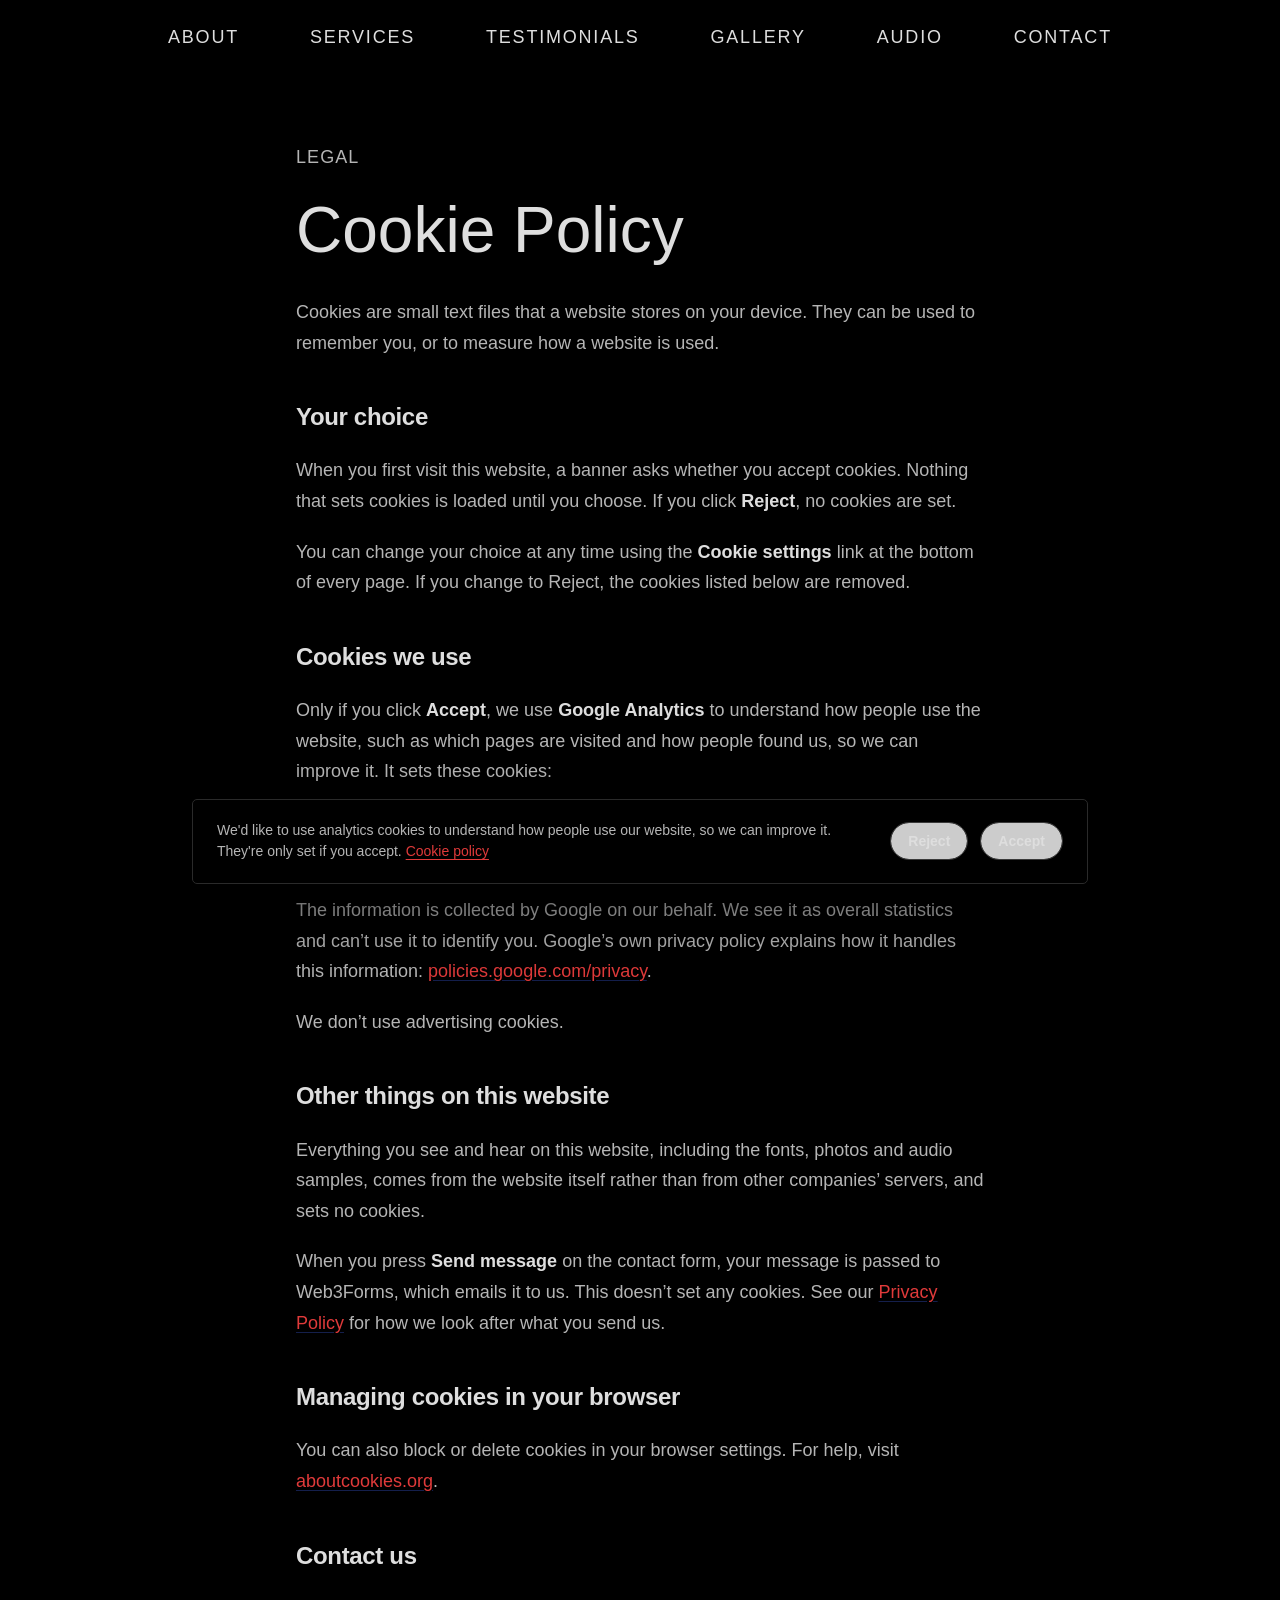
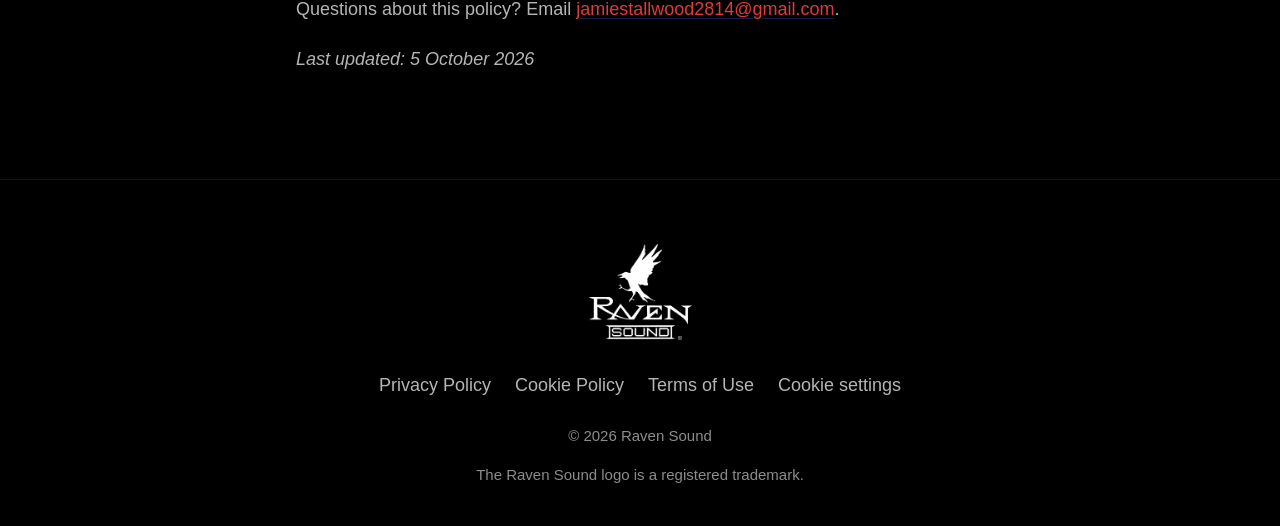
==== commit abc46d74: "deploy: simonclay/ravensound-source@963ed34e07804485ca41ead2794c45ad44ade016" ====
--- a/cookies/index.html
+++ b/cookies/index.html
@@ -1,4 +1,4 @@
-<!DOCTYPE html><html lang="en-GB"><head><meta charset="UTF-8"><meta name="viewport" content="width=device-width, initial-scale=1"><title>Cookie Policy | Raven Sound</title><meta name="description" content="How the Raven Sound website uses cookies, and how to change your choice."><meta name="robots" content="noindex"><meta name="theme-color" content="#000000"><link rel="icon" type="image/png" href="/assets/icons/favicon.png"><link rel="apple-touch-icon" href="/assets/icons/favicon.png"><link rel="preload" href="/assets/fonts/barlow-condensed-v13-latin-regular.woff2" as="font" type="font/woff2" crossorigin><link rel="stylesheet" href="/css/fonts.css"><link rel="stylesheet" href="/css/tokens.css"><link rel="stylesheet" href="/css/base.css"><link rel="stylesheet" href="/css/components.css"><link rel="stylesheet" href="/css/header.css"><link rel="stylesheet" href="/css/pages.css"><link rel="stylesheet" href="/css/sections.css"><link rel="stylesheet" href="/css/footer.css"></head><body><a class="skip-link" href="#main">Skip to content</a><header class="site-header rs-header" data-site-header><nav class="rs-nav" aria-label="Sections"><a class="rs-nav__link" href="/#about">About</a><a class="rs-nav__link" href="/#services">Services</a><a class="rs-nav__link" href="/#testimonials">Testimonials</a><a class="rs-nav__link" href="/#gallery">Gallery</a><a class="rs-nav__link" href="/#audio">Audio</a><a class="rs-nav__link" href="/#contact">Contact</a></nav></header><main id="main"><section class="section rs-page"><div class="container rs-page__inner"><p class="rs-eyebrow">Legal</p><h1 class="rs-title">Cookie Policy</h1><div class="prose"><p>Cookies are small text files that a website stores on your device. They can be used to remember you, or to measure how a website is used.</p>
+<!DOCTYPE html><html lang="en-GB"><head><meta charset="UTF-8"><meta name="viewport" content="width=device-width, initial-scale=1"><title>Cookie Policy | Raven Sound</title><meta name="description" content="How the Raven Sound website uses cookies, and how to change your choice."><meta name="theme-color" content="#000000"><link rel="icon" type="image/png" href="/assets/icons/favicon.png"><link rel="apple-touch-icon" href="/assets/icons/favicon.png"><link rel="preload" href="/assets/fonts/barlow-condensed-v13-latin-regular.woff2" as="font" type="font/woff2" crossorigin><link rel="stylesheet" href="/css/fonts.css"><link rel="stylesheet" href="/css/tokens.css"><link rel="stylesheet" href="/css/base.css"><link rel="stylesheet" href="/css/components.css"><link rel="stylesheet" href="/css/header.css"><link rel="stylesheet" href="/css/pages.css"><link rel="stylesheet" href="/css/sections.css"><link rel="stylesheet" href="/css/footer.css"></head><body><a class="skip-link" href="#main">Skip to content</a><header class="site-header rs-header" data-site-header><nav class="rs-nav" aria-label="Sections"><a class="rs-nav__link" href="/#about">About</a><a class="rs-nav__link" href="/#services">Services</a><a class="rs-nav__link" href="/#testimonials">Testimonials</a><a class="rs-nav__link" href="/#gallery">Gallery</a><a class="rs-nav__link" href="/#audio">Audio</a><a class="rs-nav__link" href="/#contact">Contact</a></nav></header><main id="main"><section class="section rs-page"><div class="container rs-page__inner"><p class="rs-eyebrow">Legal</p><h1 class="rs-title">Cookie Policy</h1><div class="prose"><p>Cookies are small text files that a website stores on your device. They can be used to remember you, or to measure how a website is used.</p>
 <h2 id="your-choice">Your choice</h2>
 <p>When you first visit this website, a banner asks whether you accept cookies. Nothing that sets cookies is loaded until you choose. If you click <strong>Reject</strong>, no cookies are set.</p>
 <p>You can change your choice at any time using the <strong>Cookie settings</strong> link at the bottom of every page. If you change to Reject, the cookies listed below are removed.</p>
@@ -18,4 +18,4 @@
 <h2 id="contact-us">Contact us</h2>
 <p>Questions about this policy? Email <a href="mailto:jamiestallwood2814@gmail.com">jamiestallwood2814@gmail.com</a>.</p>
 <p><em>Last updated: 5 October 2026</em></p>
-</div></div></section></main><footer class="site-footer rs-footer"><div class="container rs-footer__inner"><a href="/" class="rs-footer__logo" aria-label="Raven Sound home"><img src="/assets/images/raven-sound-logo-white.webp" alt="" width="1000" height="924" loading="lazy"></a><div class="rs-footer__legal"><a href="/privacy-policy/">Privacy Policy</a><a href="/cookies/">Cookie Policy</a><a href="/terms-of-use/">Terms of Use</a><button type="button" class="site-footer__consent" data-consent-open hidden>Cookie settings</button></div><p class="rs-footer__small">© 2026 Raven Sound</p><p class="rs-footer__small">The Raven Sound logo is a registered trademark.</p></div></footer><script type="module" src="/js/main.js"></script></body></html>+</div></div></section></main><footer class="site-footer rs-footer"><div class="container rs-footer__inner"><a href="/" class="rs-footer__logo" aria-label="Raven Sound home"><img src="/assets/images/raven-sound-logo-white.webp" alt="" width="1000" height="924" loading="lazy"></a><div class="rs-footer__legal"><a href="/privacy-policy/">Privacy Policy</a><a href="/cookies/">Cookie Policy</a><a href="/terms-of-use/">Terms of Use</a><button type="button" class="site-footer__consent" data-consent-open hidden>Cookie settings</button></div><p class="rs-footer__small">© 2026 Raven Sound</p><p class="rs-footer__small">The Raven Sound logo is a registered trademark.</p></div></footer><script type="application/json" id="consent-config">{"analyticsId":"557599551","liveHosts":["ravensound.co.uk","www.ravensound.co.uk"]}</script><div class="consent-banner" data-consent-banner role="region" aria-label="Cookie consent" hidden><div class="consent-banner__inner"><p class="consent-banner__text">We&#39;d like to use analytics cookies to understand how people use our website, so we can improve it. They&#39;re only set if you accept. <a href="/cookies/">Cookie policy</a></p><div class="btn-group consent-banner__actions"><button type="button" class="btn btn--outline btn--sm" data-consent="denied">Reject</button><button type="button" class="btn btn--outline btn--sm" data-consent="granted">Accept</button></div></div></div><script type="module" src="/js/main.js"></script></body></html>
--- a/css/sections.css
+++ b/css/sections.css
@@ -238,15 +238,6 @@
   border-bottom: 1px solid var(--border-dark);
 }
 
-.rs-service__number {
-  display: block;
-  margin-bottom: var(--space-2);
-  font-size: var(--text-md);
-  font-weight: 700;
-  letter-spacing: var(--tracking-widest);
-  color: var(--color-eyebrow);
-}
-
 .rs-service__title {
   font-family: var(--font-display);
   font-size: clamp(2rem, 3.5vw, var(--text-h2-sm));
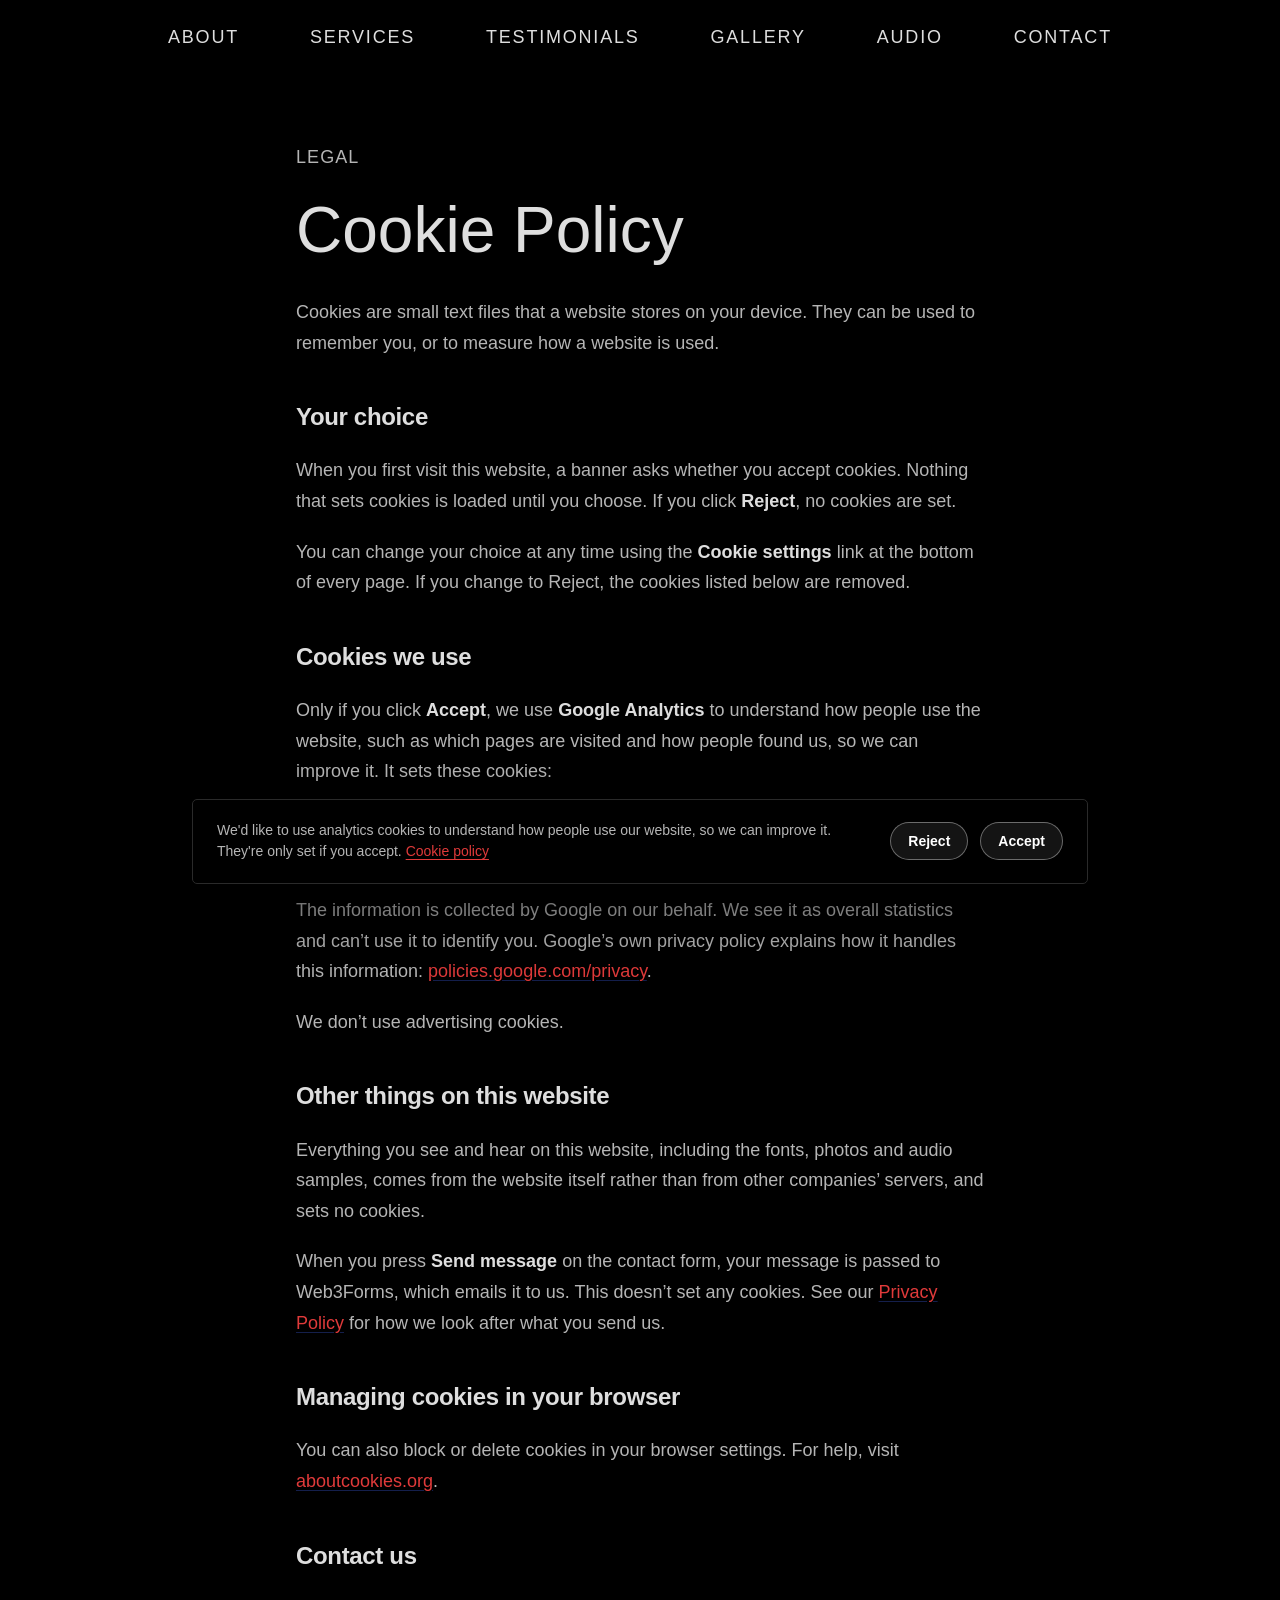
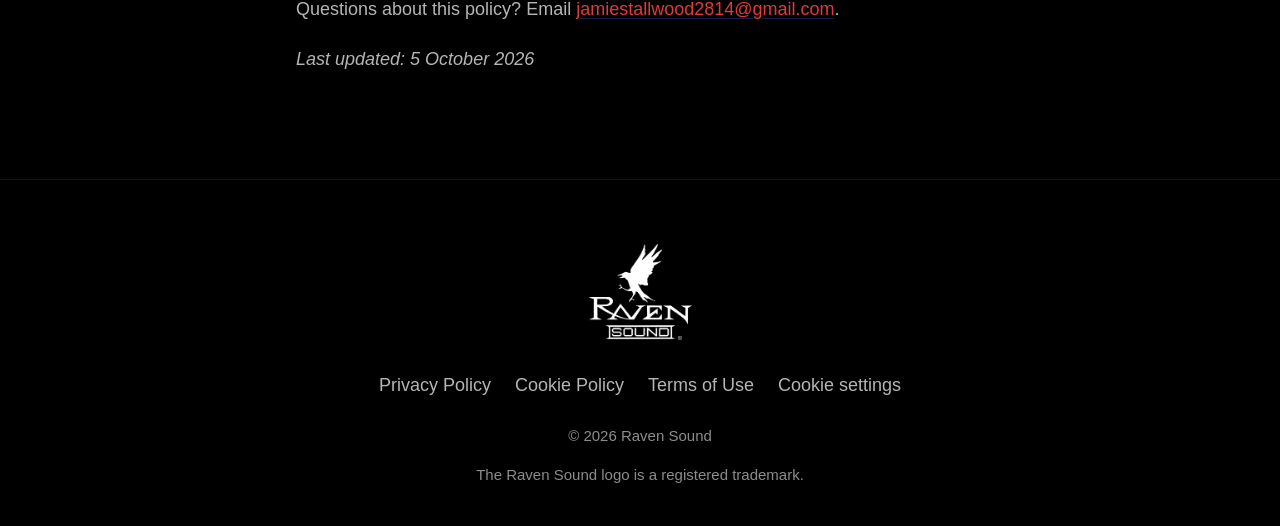
==== commit 3739285c: "deploy: simonclay/ravensound-source@1ef1126de51a328b55f547f89dd88ca373f19fd7" ====
--- a/cookies/index.html
+++ b/cookies/index.html
@@ -18,4 +18,4 @@
 <h2 id="contact-us">Contact us</h2>
 <p>Questions about this policy? Email <a href="mailto:jamiestallwood2814@gmail.com">jamiestallwood2814@gmail.com</a>.</p>
 <p><em>Last updated: 5 October 2026</em></p>
-</div></div></section></main><footer class="site-footer rs-footer"><div class="container rs-footer__inner"><a href="/" class="rs-footer__logo" aria-label="Raven Sound home"><img src="/assets/images/raven-sound-logo-white.webp" alt="" width="1000" height="924" loading="lazy"></a><div class="rs-footer__legal"><a href="/privacy-policy/">Privacy Policy</a><a href="/cookies/">Cookie Policy</a><a href="/terms-of-use/">Terms of Use</a><button type="button" class="site-footer__consent" data-consent-open hidden>Cookie settings</button></div><p class="rs-footer__small">© 2026 Raven Sound</p><p class="rs-footer__small">The Raven Sound logo is a registered trademark.</p></div></footer><script type="application/json" id="consent-config">{"analyticsId":"557599551","liveHosts":["ravensound.co.uk","www.ravensound.co.uk"]}</script><div class="consent-banner" data-consent-banner role="region" aria-label="Cookie consent" hidden><div class="consent-banner__inner"><p class="consent-banner__text">We&#39;d like to use analytics cookies to understand how people use our website, so we can improve it. They&#39;re only set if you accept. <a href="/cookies/">Cookie policy</a></p><div class="btn-group consent-banner__actions"><button type="button" class="btn btn--outline btn--sm" data-consent="denied">Reject</button><button type="button" class="btn btn--outline btn--sm" data-consent="granted">Accept</button></div></div></div><script type="module" src="/js/main.js"></script></body></html>+</div></div></section></main><footer class="site-footer rs-footer"><div class="container rs-footer__inner"><a href="/" class="rs-footer__logo" aria-label="Raven Sound home"><img src="/assets/images/raven-sound-logo-white.webp" alt="" width="1000" height="924" loading="lazy"></a><div class="rs-footer__legal"><a href="/privacy-policy/">Privacy Policy</a><a href="/cookies/">Cookie Policy</a><a href="/terms-of-use/">Terms of Use</a><button type="button" class="site-footer__consent" data-consent-open hidden>Cookie settings</button></div><p class="rs-footer__small">© 2026 Raven Sound</p><p class="rs-footer__small">The Raven Sound logo is a registered trademark.</p></div></footer><script type="application/json" id="consent-config">{"analyticsId":"557599551","liveHosts":["ravensound.co.uk","www.ravensound.co.uk"]}</script><div class="consent-banner" data-consent-banner role="region" aria-label="Cookie consent" hidden><div class="consent-banner__inner"><p class="consent-banner__text">We&#39;d like to use analytics cookies to understand how people use our website, so we can improve it. They&#39;re only set if you accept. <a href="/cookies/">Cookie policy</a></p><div class="btn-group consent-banner__actions"><button type="button" class="btn btn--outline-on-dark btn--sm" data-consent="denied">Reject</button><button type="button" class="btn btn--outline-on-dark btn--sm" data-consent="granted">Accept</button></div></div></div><script type="module" src="/js/main.js"></script></body></html>
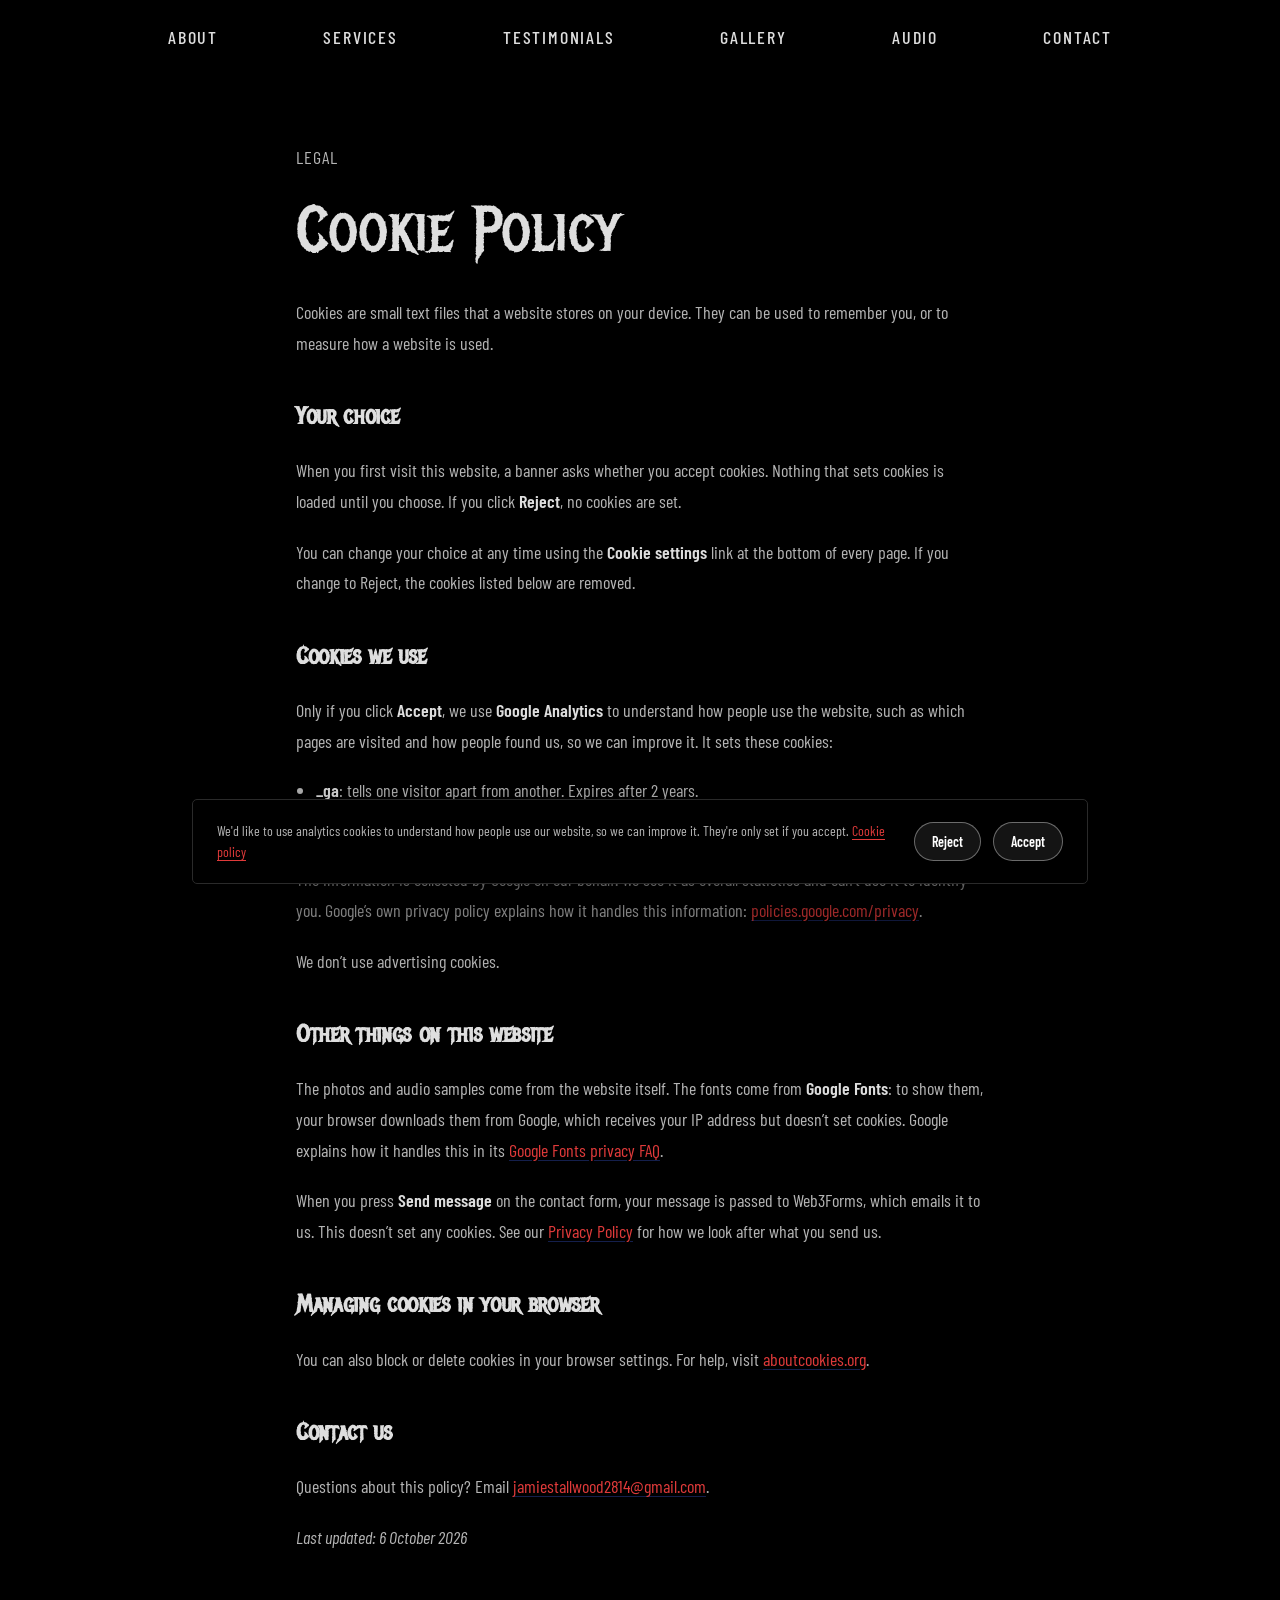
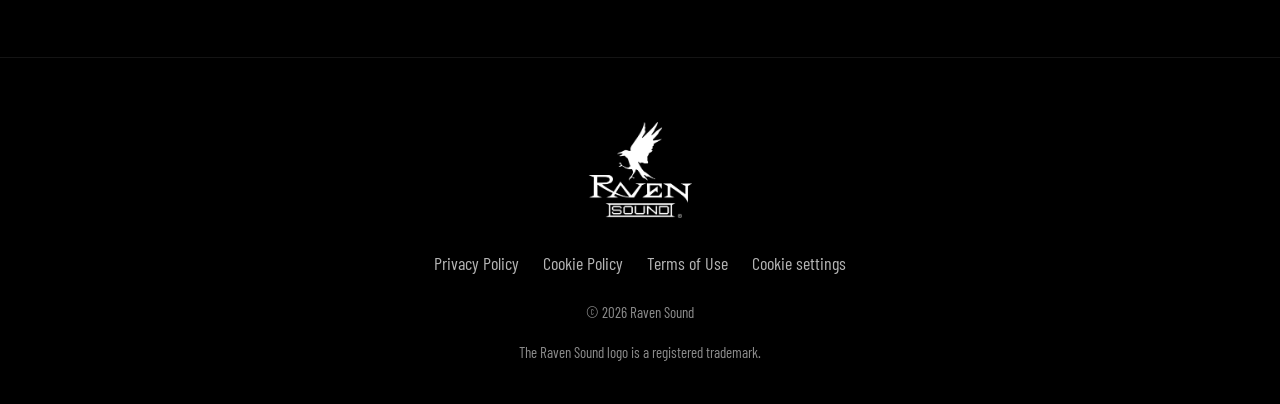
==== commit 1a4bbb84: "deploy: simonclay/ravensound-source@6c115b31a70b70ec0cb02278ce44b10da2600719" ====
--- a/cookies/index.html
+++ b/cookies/index.html
@@ -1,4 +1,4 @@
-<!DOCTYPE html><html lang="en-GB"><head><meta charset="UTF-8"><meta name="viewport" content="width=device-width, initial-scale=1"><title>Cookie Policy | Raven Sound</title><meta name="description" content="How the Raven Sound website uses cookies, and how to change your choice."><meta name="theme-color" content="#000000"><link rel="icon" type="image/png" href="/assets/icons/favicon.png"><link rel="apple-touch-icon" href="/assets/icons/favicon.png"><link rel="preload" href="/assets/fonts/barlow-condensed-v13-latin-regular.woff2" as="font" type="font/woff2" crossorigin><link rel="stylesheet" href="/css/fonts.css"><link rel="stylesheet" href="/css/tokens.css"><link rel="stylesheet" href="/css/base.css"><link rel="stylesheet" href="/css/components.css"><link rel="stylesheet" href="/css/header.css"><link rel="stylesheet" href="/css/pages.css"><link rel="stylesheet" href="/css/sections.css"><link rel="stylesheet" href="/css/footer.css"></head><body><a class="skip-link" href="#main">Skip to content</a><header class="site-header rs-header" data-site-header><nav class="rs-nav" aria-label="Sections"><a class="rs-nav__link" href="/#about">About</a><a class="rs-nav__link" href="/#services">Services</a><a class="rs-nav__link" href="/#testimonials">Testimonials</a><a class="rs-nav__link" href="/#gallery">Gallery</a><a class="rs-nav__link" href="/#audio">Audio</a><a class="rs-nav__link" href="/#contact">Contact</a></nav></header><main id="main"><section class="section rs-page"><div class="container rs-page__inner"><p class="rs-eyebrow">Legal</p><h1 class="rs-title">Cookie Policy</h1><div class="prose"><p>Cookies are small text files that a website stores on your device. They can be used to remember you, or to measure how a website is used.</p>
+<!DOCTYPE html><html lang="en-GB"><head><meta charset="UTF-8"><meta name="viewport" content="width=device-width, initial-scale=1"><title>Cookie Policy | Raven Sound</title><meta name="description" content="How the Raven Sound website uses cookies, and how to change your choice."><meta name="theme-color" content="#000000"><link rel="icon" type="image/png" href="/assets/icons/favicon.png"><link rel="apple-touch-icon" href="/assets/icons/favicon.png"><link rel="preconnect" href="https://fonts.googleapis.com"><link rel="preconnect" href="https://fonts.gstatic.com" crossorigin><link rel="stylesheet" href="https://fonts.googleapis.com/css?family=Metal+Mania:400,700|Barlow+Condensed:400,500,700&amp;display=swap"><link rel="stylesheet" href="/css/tokens.css"><style>:root{--font-display:'Metal Mania','Barlow Condensed',sans-serif;--font-body:'Barlow Condensed','Arial Narrow',sans-serif}</style><link rel="stylesheet" href="/css/base.css"><link rel="stylesheet" href="/css/components.css"><link rel="stylesheet" href="/css/header.css"><link rel="stylesheet" href="/css/pages.css"><link rel="stylesheet" href="/css/sections.css"><link rel="stylesheet" href="/css/footer.css"></head><body><a class="skip-link" href="#main">Skip to content</a><header class="site-header rs-header" data-site-header><nav class="rs-nav" aria-label="Sections"><a class="rs-nav__link" href="/#about">About</a><a class="rs-nav__link" href="/#services">Services</a><a class="rs-nav__link" href="/#testimonials">Testimonials</a><a class="rs-nav__link" href="/#gallery">Gallery</a><a class="rs-nav__link" href="/#audio">Audio</a><a class="rs-nav__link" href="/#contact">Contact</a></nav></header><main id="main"><section class="section rs-page"><div class="container rs-page__inner"><p class="rs-eyebrow">Legal</p><h1 class="rs-title">Cookie Policy</h1><div class="prose"><p>Cookies are small text files that a website stores on your device. They can be used to remember you, or to measure how a website is used.</p>
 <h2 id="your-choice">Your choice</h2>
 <p>When you first visit this website, a banner asks whether you accept cookies. Nothing that sets cookies is loaded until you choose. If you click <strong>Reject</strong>, no cookies are set.</p>
 <p>You can change your choice at any time using the <strong>Cookie settings</strong> link at the bottom of every page. If you change to Reject, the cookies listed below are removed.</p>
@@ -11,11 +11,11 @@
 <p>The information is collected by Google on our behalf. We see it as overall statistics and can’t use it to identify you. Google’s own privacy policy explains how it handles this information: <a href="https://policies.google.com/privacy">policies.google.com/privacy</a>.</p>
 <p>We don’t use advertising cookies.</p>
 <h2 id="other-things-on-this-website">Other things on this website</h2>
-<p>Everything you see and hear on this website, including the fonts, photos and audio samples, comes from the website itself rather than from other companies’ servers, and sets no cookies.</p>
+<p>The photos and audio samples come from the website itself. The fonts come from <strong>Google Fonts</strong>: to show them, your browser downloads them from Google, which receives your IP address but doesn’t set cookies. Google explains how it handles this in its <a href="https://developers.google.com/fonts/faq/privacy">Google Fonts privacy FAQ</a>.</p>
 <p>When you press <strong>Send message</strong> on the contact form, your message is passed to Web3Forms, which emails it to us. This doesn’t set any cookies. See our <a href="/privacy-policy/">Privacy Policy</a> for how we look after what you send us.</p>
 <h2 id="managing-cookies-in-your-browser">Managing cookies in your browser</h2>
 <p>You can also block or delete cookies in your browser settings. For help, visit <a href="https://www.aboutcookies.org">aboutcookies.org</a>.</p>
 <h2 id="contact-us">Contact us</h2>
 <p>Questions about this policy? Email <a href="mailto:jamiestallwood2814@gmail.com">jamiestallwood2814@gmail.com</a>.</p>
-<p><em>Last updated: 5 October 2026</em></p>
-</div></div></section></main><footer class="site-footer rs-footer"><div class="container rs-footer__inner"><a href="/" class="rs-footer__logo" aria-label="Raven Sound home"><img src="/assets/images/raven-sound-logo-white.webp" alt="" width="1000" height="924" loading="lazy"></a><div class="rs-footer__legal"><a href="/privacy-policy/">Privacy Policy</a><a href="/cookies/">Cookie Policy</a><a href="/terms-of-use/">Terms of Use</a><button type="button" class="site-footer__consent" data-consent-open hidden>Cookie settings</button></div><p class="rs-footer__small">© 2026 Raven Sound</p><p class="rs-footer__small">The Raven Sound logo is a registered trademark.</p></div></footer><script type="application/json" id="consent-config">{"analyticsId":"557599551","liveHosts":["ravensound.co.uk","www.ravensound.co.uk"]}</script><div class="consent-banner" data-consent-banner role="region" aria-label="Cookie consent" hidden><div class="consent-banner__inner"><p class="consent-banner__text">We&#39;d like to use analytics cookies to understand how people use our website, so we can improve it. They&#39;re only set if you accept. <a href="/cookies/">Cookie policy</a></p><div class="btn-group consent-banner__actions"><button type="button" class="btn btn--outline-on-dark btn--sm" data-consent="denied">Reject</button><button type="button" class="btn btn--outline-on-dark btn--sm" data-consent="granted">Accept</button></div></div></div><script type="module" src="/js/main.js"></script></body></html>+<p><em>Last updated: 6 October 2026</em></p>
+</div></div></section></main><footer class="site-footer rs-footer"><div class="container rs-footer__inner"><a href="/" class="rs-footer__logo" aria-label="Raven Sound home"><img src="/assets/images/raven-sound-logo-white.webp" alt="" width="1000" height="924" loading="lazy"></a><div class="rs-footer__legal"><a href="/privacy-policy/">Privacy Policy</a><a href="/cookies/">Cookie Policy</a><a href="/terms-of-use/">Terms of Use</a><button type="button" class="site-footer__consent" data-consent-open hidden>Cookie settings</button></div><p class="rs-footer__small">© 2026 Raven Sound</p><p class="rs-footer__small">The Raven Sound logo is a registered trademark.</p></div></footer><script type="application/json" id="consent-config">{"analyticsId":"G-T94LZKK363","liveHosts":["ravensound.co.uk","www.ravensound.co.uk"]}</script><div class="consent-banner" data-consent-banner role="region" aria-label="Cookie consent" hidden><div class="consent-banner__inner"><p class="consent-banner__text">We&#39;d like to use analytics cookies to understand how people use our website, so we can improve it. They&#39;re only set if you accept. <a href="/cookies/">Cookie policy</a></p><div class="btn-group consent-banner__actions"><button type="button" class="btn btn--outline-on-dark btn--sm" data-consent="denied">Reject</button><button type="button" class="btn btn--outline-on-dark btn--sm" data-consent="granted">Accept</button></div></div></div><script type="module" src="/js/main.js"></script></body></html>
--- a/css/header.css
+++ b/css/header.css
@@ -61,8 +61,11 @@
     text-align: center;
   }
 
+  /* Shrinks a little on narrow phones, so wider fonts chosen in Site
+     settings still fit three to a row. */
   .rs-nav__link {
     justify-self: center;
-    font-size: var(--text-md);
+    font-size: min(var(--text-md), 3.9vw);
+    letter-spacing: var(--tracking-wide);
   }
 }
